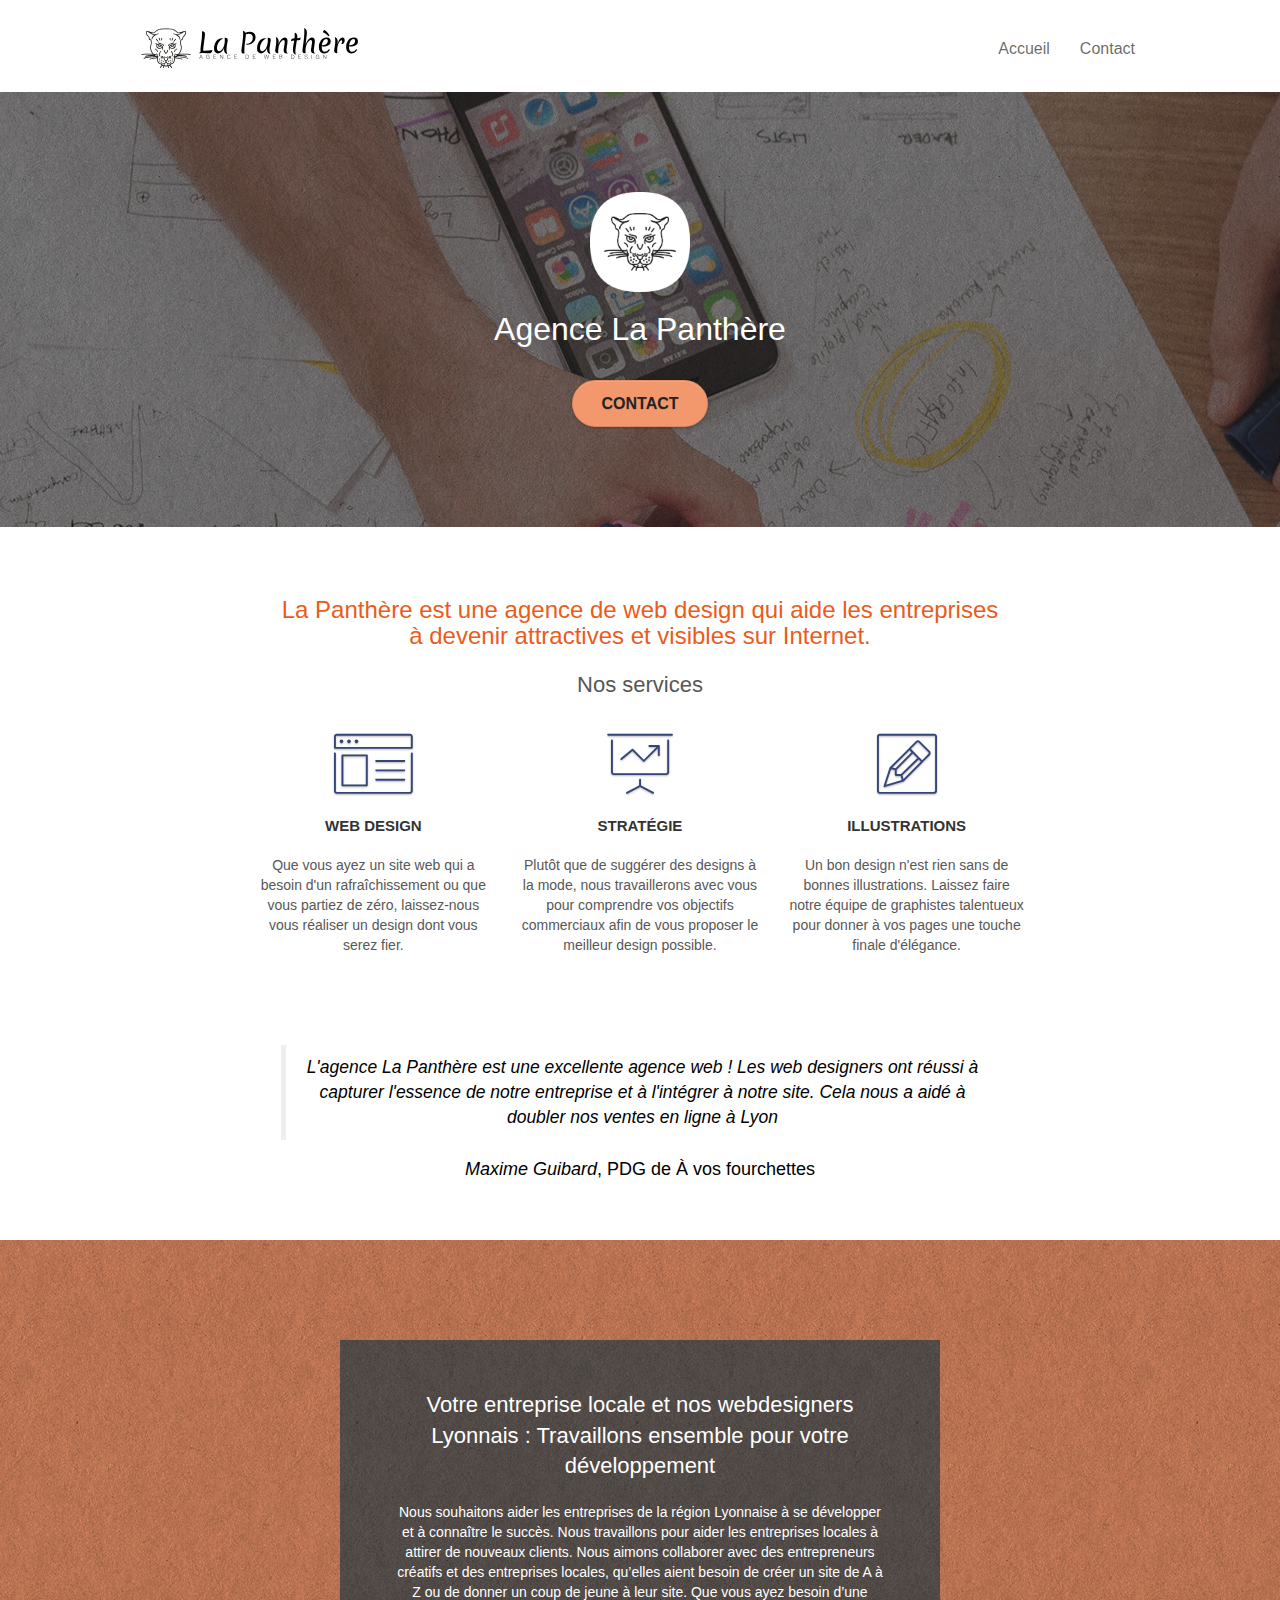
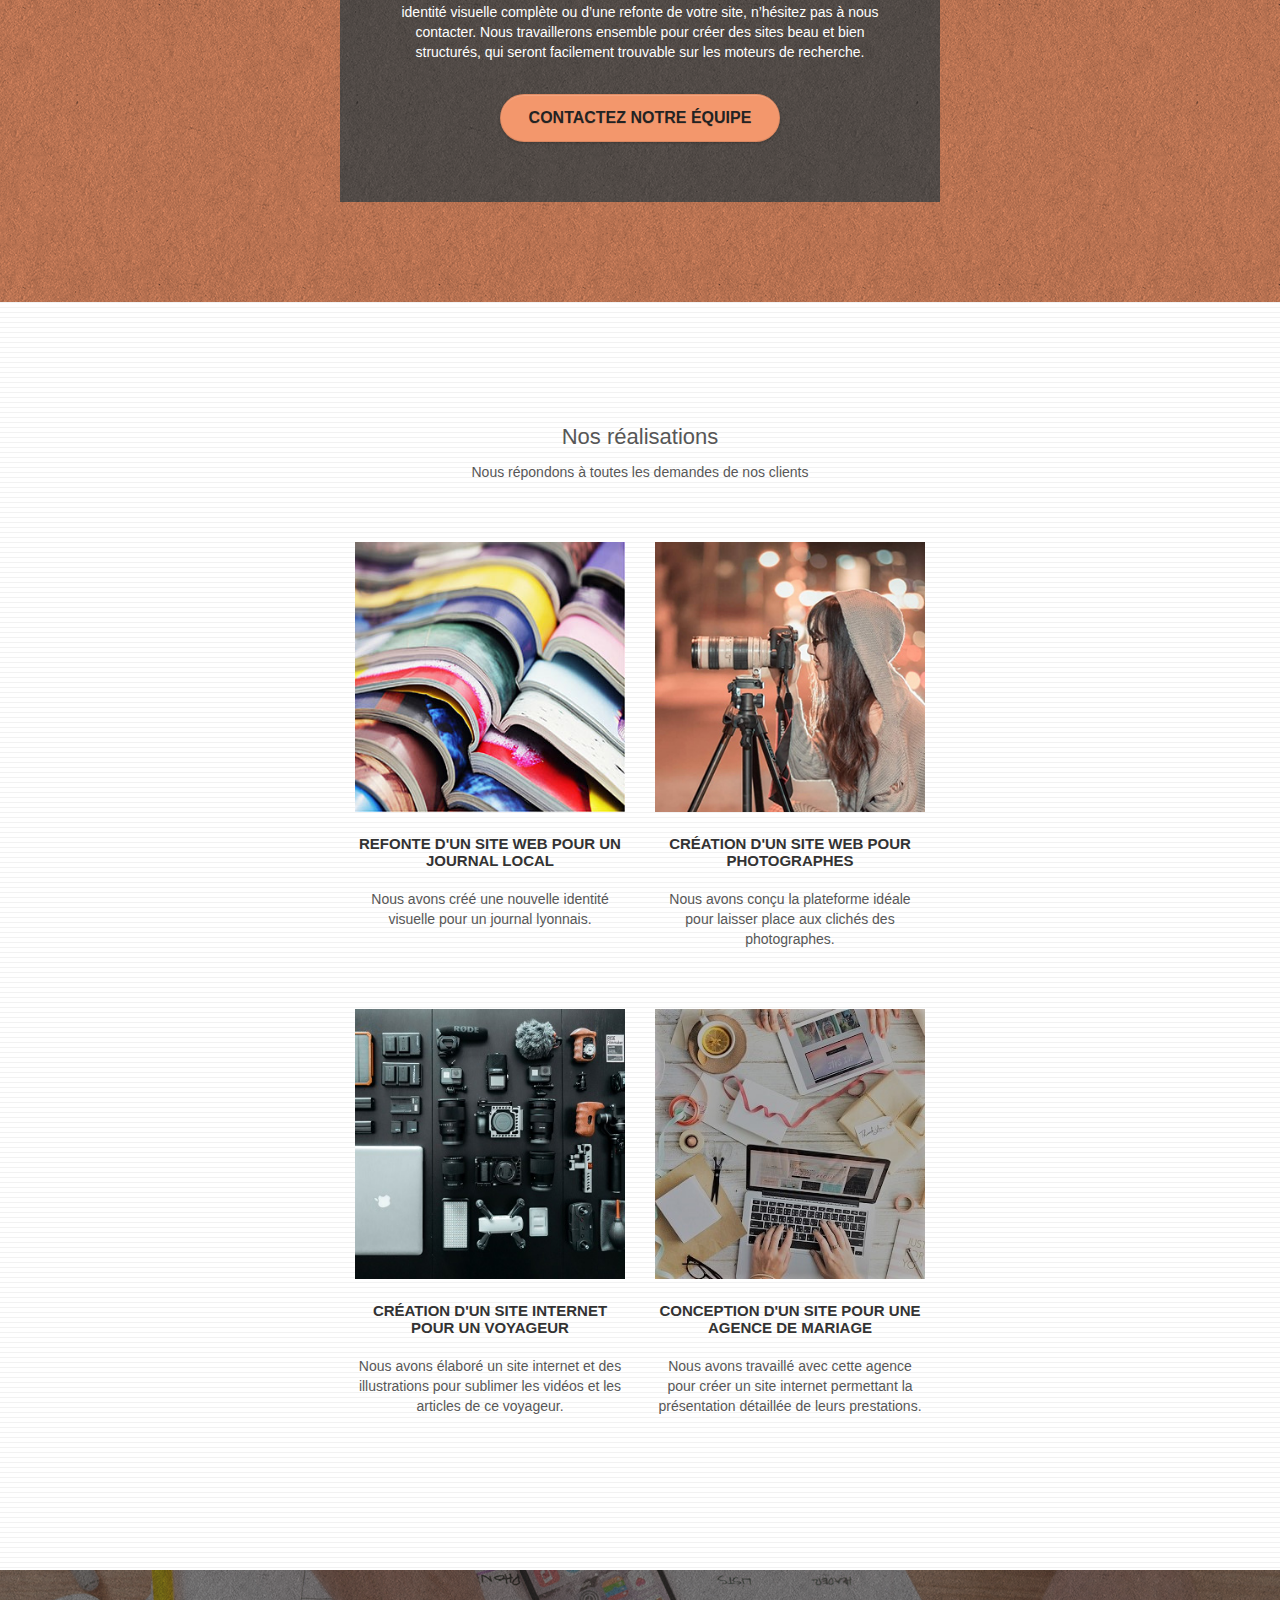
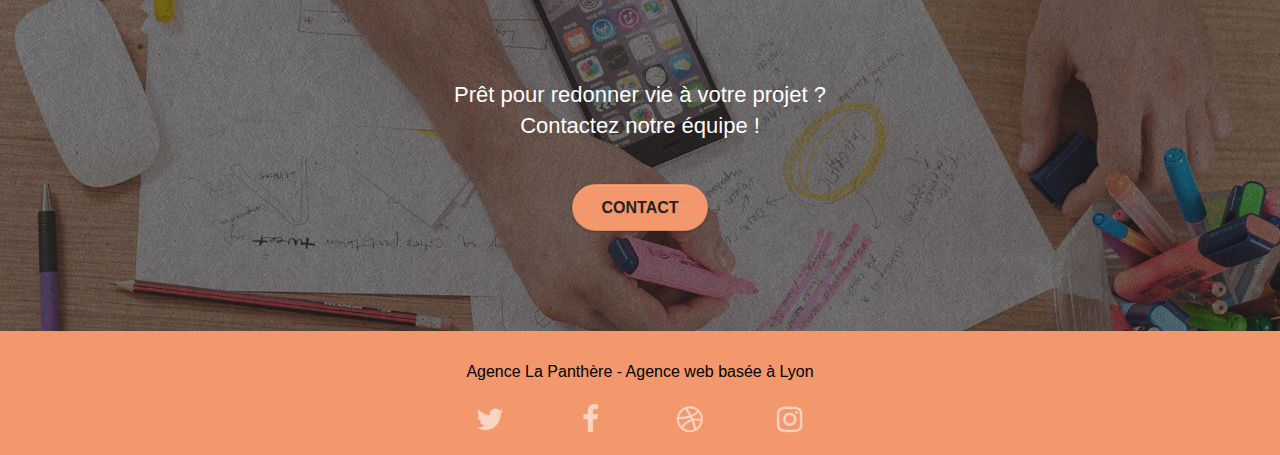
==== index.html @ 0dc650ae "First commit" ====
<!doctype html>
<html lang="fr">

<head>
	<meta charset="utf-8">
	<!--Retrait de la balise keyword-->
	<!--Redéfinition de la balise title-->
	<title>Entreprise de webdesign à Lyon - Agence La Panthère</title>
	<!--Définition de la balise description-->
	<meta name="description" content="Réalisation, Web design et Gestion de votre site internet à Lyon (69) ► Choisissez une entreprise spécialisé dans la communication digitale locale ! Devis Gratuit.">
	<meta name="viewport" content="width=device-width, initial-scale=1.0, viewport-fit=cover">
	<link rel="shortcut icon" type="image/png" href="favicon.jpg">
	<link rel="stylesheet" type="text/css" href="./css/bootstrap.min.css">
	<link rel="stylesheet" type="text/css" href="style.min.css">
	<link rel="stylesheet" type="text/css" href="./css/font-awesome.min.css">
	<link rel="stylesheet" type="text/css" href="./css/et-line.min.css">
	<script src="./js/jquery-2.1.0.js"></script>
	<script src="./js/bootstrap.js"></script>
	<script src="./js/blocs.js"></script>
	<script src="./js/jquery.touchSwipe.js" defer></script>
</head>

<body class="page-container">
	<!-- Header -->
	<header class="bloc bgc-white l-bloc " id="bloc-0">
		<div class="container bloc-sm">
			<nav class="navbar row" aria-label="Menu principal">
				<div class="navbar-header">
					<!--RETRAIT des motsclés invibilisés-->
					<a class="navbar-brand" href="index.html" title="Retour à l'accueil">
						<img src="img/agence-la-panthere-monochrome.svg" alt="Agence La Panthère" height="40" />
					</a>
					<button id="nav-toggle" type="button" class="ui-navbar-toggle navbar-toggle" data-toggle="collapse"
						data-target=".navbar-1">
						<span class="sr-only">Toggle navigation</span><span class="icon-bar"></span><span
							class="icon-bar"></span><span class="icon-bar"></span>
					</button>
				</div>
				<div class="collapse navbar-collapse navbar-1 special-dropdown-nav">
					<ul role="menubar" aria-label="Menu principal" class="site-navigation nav navbar-nav">
						<li role="menuitem" >
							<a href="index.html">Accueil</a>
						</li>
						<li role="menuitem" >
							<a href="contact.html">Contact</a>
						</li>
					</ul>
				</div>
			</nav>
		</div>
	</header>
	<!-- Header END -->
	<main>
		<!-- bloc-1-presentation -->
		<section aria-label="Présentation" class="bloc bgc-dark-slate-blue bg-banniere d-bloc bg-t-edge bloc-bg-texture texture-paper b-parallax"
			id="bloc-1-hero">
			<div class="container bloc-lg">
				<div class="row tight-width-whitespace">
					<div class="col-sm-12">
						<img src="img/logo.png" class="center-block image-resize-mode" width="100" alt="Agence La Panthère, entreprise de webdesign à Lyon" />
						<h1 class="text-center hero-bloc-text white ">Agence La Panthère</h1>
						<div class="text-center">
							<a href="contact.html" class="btn btn-lg btn-clean btn-rd cta-hero btn-atomic-tangerine" id="cta-hero">Contact</a>
						</div>
					</div>
				</div>
			</div>
		</section>
		<!-- bloc-1-presentation END -->
		<!-- bloc-2-services -->
		<section aria-label="Service" class="bloc bgc-white l-bloc" id="bloc-2-services">
			<div class="container bloc-md">
				<div class="row">
					<div class="col-sm-12 text-center">
						<p class="h3 orange pd-lg">La Panthère est une agence de web design qui aide les entreprises à devenir attractives et visibles sur Internet.</p>
						<h2>Nos services</h2>
					</div>
				</div>
				<div class="row voffset-lg med-width-whitespace">
					<div class="col-sm-4">
						<div class="text-center">
							<span class="et-icon-browser sm-shadow icon-dark-slate-blue icons icon-lg"></span>
						</div>
						<h3 class="mg-md text-center">Web design</h3>
						<p class="text-center">Que vous ayez un site web qui a besoin d'un rafraîchissement ou que vous partiez de zéro, laissez-nous vous réaliser un design dont vous serez fier.</p>
					</div>
					<div class="col-sm-4">
						<div class="text-center">
							<span class="et-icon-presentation sm-shadow icon-dark-slate-blue icons icon-lg"></span>
						</div>
						<h3 class="mg-md text-center">Stratégie</h3>
						<p class="text-center">Plutôt que de suggérer des designs à la mode, nous travaillerons avec vous pour comprendre vos objectifs commerciaux afin de vous proposer le meilleur design possible.<br>
						</p>
					</div>
					<div class="col-sm-4">
						<div class="text-center">
							<span class="et-icon-edit sm-shadow icon-dark-slate-blue icons icon-lg"></span>
						</div>
						<h3 class="mg-md text-center">Illustrations</h3>
						<p class="text-center">Un bon design n'est rien sans de bonnes illustrations. Laissez faire notre équipe de graphistes talentueux pour donner à vos pages une touche finale d'élégance.
						</p>
					</div>
				</div>
				<div class="row voffset-lg voffset">
					<div class="col-sm-12 text-center">
						<!-- CHANGE : Img -> Text -->
						<figure class="pd-lg">
							<blockquote>
								<em class="black">L'agence La Panthère est une excellente agence web ! Les web designers ont réussi à
									capturer l'essence de notre entreprise et à l'intégrer à notre site. Cela nous a
									aidé à doubler nos ventes en ligne à Lyon</em>
							</blockquote>
							<figcaption class="black h4"><cite>Maxime Guibard</cite>, PDG de À vos fourchettes</figcaption>
						</figure>
					</div>
				</div>
			</div>
		</section>
		<!-- bloc-2-services END -->
		<!-- bloc-3-what-i-do -->
		<section aria-label="Notre mission" class="bloc tc-white bgc-atomic-tangerine bg-presentation d-bloc bloc-bg-texture texture-paper b-parallax"
			id="bloc-3-what-i-do">
			<div class="container bloc-lg">
				<div class="row tight-width-whitespace black-background">
					<div class="col-sm-12 text-center">
						<!-- titre trop long -> modification -->
						<h2 class="mg-md white">Votre entreprise locale et nos webdesigners Lyonnais : Travaillons ensemble pour votre développement</h2>
						<p class="white">Nous souhaitons aider les entreprises de la région Lyonnaise à se développer et à connaître le succès. Nous travaillons pour aider les entreprises locales à attirer de nouveaux clients. Nous aimons collaborer avec des entrepreneurs créatifs et des entreprises locales, qu’elles aient besoin de créer un site de A à Z ou de donner un coup de jeune à leur site. Que vous ayez besoin d’une identité visuelle complète ou d’une refonte de votre site, n’hésitez pas à nous contacter. Nous travaillerons ensemble pour créer des sites beau et bien structurés, qui seront facilement trouvable sur les moteurs de recherche.</p>
						<a class="mg-md btn btn-lg btn-clean btn-rd btn-atomic-tangerine cta-hero" href="contact.html">Contactez notre équipe</a>
					</div>
				</div>
			</div>
		</section>
		<!-- bloc-3-what-i-do END -->
		<!-- bloc-4-portfolio -->
		<section aria-label="Portfolio" class="bloc bgc-white bg-lines-h2-bg bg-repeat l-bloc" id="bloc-4-portfolio">
			<div class="container bloc-lg">
				<div class="row">
					<div class="col-sm-12 text-center">
						<h2>Nos réalisations</h2>
						<p>Nous répondons à toutes les demandes de nos clients</p>
					</div>
				</div>
				<div class="row tight-width-whitespace portfolio-row">
					<div class="col-sm-6">
						<a href="#" data-lightbox="img/site_web_journal.jpg" title="Agrandir l'image" data-gallery-id="gallery-1" data-caption="Refonte d'un site web pour un journal local" data-frame="snapshot-lb" >
							<img src="img/site_web_journal.jpg" class="img-responsive portfolio-thumb" alt="" />
						</a>
						<h3 class="mg-md text-center">
							Refonte d'un site web pour un journal local
						</h3>
						<p class="text-center">
							Nous avons créé une nouvelle identité visuelle pour un journal lyonnais.
						</p>
					</div>
					<div class="col-sm-6">
						<a href="#" data-lightbox="img/site_web_photographe.jpg" title="Agrandir l'image" data-gallery-id="gallery-1" data-caption="Création d'un site web pour photographes" data-frame="snapshot-lb" >
							<img src="img/site_web_photographe.jpg" class="img-responsive portfolio-thumb" alt="" />
						</a>
						<h3 class="mg-md text-center">Création d'un site web pour photographes</h3>
						<p class="text-center">
							Nous avons conçu la plateforme idéale pour laisser place aux clichés des photographes.
						</p>
					</div>
				</div>
				<div class="row tight-width-whitespace portfolio-row">
					<div class="col-sm-6">
						<a href="#" data-lightbox="img/site_web_voyageur.jpg" title="Agrandir l'image" data-gallery-id="gallery-1" data-caption="Création d'un site internet pour un voyageur" data-frame="snapshot-lb" >
							<img src="img/site_web_voyageur.jpg" class="img-responsive portfolio-thumb" alt="" />
						</a>
						<h3 class="mg-md text-center">Création d'un site internet pour un voyageur</h3>
						<p class="text-center">
							Nous avons élaboré un site internet et des illustrations pour sublimer les vidéos et les
							articles de ce voyageur.
						</p>
					</div>
					<div class="col-sm-6">
						<a href="#" data-lightbox="img/site_web_agence_mariage.jpg" title="Agrandir l'image" data-gallery-id="gallery-1" data-caption="Conception d'un site pour une agence de mariage" data-frame="snapshot-lb" >
							<img src="img/site_web_agence_mariage.jpg" class="img-responsive portfolio-thumb" alt="" />
						</a>
						<h3 class="mg-md text-center">Conception d'un site pour une agence de mariage</h3>
						<p class="text-center">
							Nous avons travaillé avec cette agence pour créer un site internet permettant la
							présentation détaillée de leurs prestations.
						</p>
					</div>
				</div>
			</div>
		</section>
		<!-- bloc-4-portfolio END -->
		<!-- bloc-5-cta -->
		<section aria-label="Contactez-nous" class="bloc bgc-dark-slate-blue bg-banniere d-bloc bloc-bg-texture texture-paper" id="bloc-5-cta">
			<div class="container bloc-lg">
				<div class="row">
					<!-- Texte au dessus du filtre + color contraste -->
					<h2 class="mg-md text-center white above-all">
						Prêt pour redonner vie à votre projet ?<br>Contactez notre équipe !
					</h2>
					<div class="col-sm-12 text-center">
						<a href="contact.html"
							class="btn btn-atomic-tangerine btn-clean btn-rd btn-lg cta-hero">Contact</a>
					</div>
				</div>
			</div>
		</section>
		<!-- bloc-5-cta END -->
	</main>
	<!-- Footer -->
	<footer class="bloc bgc-atomic-tangerine d-bloc" id="bloc-8">
		<div class="container bloc-sm">
			<div class="row">
				<div class="col-sm-12">
					<p class="mg-md text-center fs-2 black">Agence La Panthère - Agence web basée à Lyon</p>
					<div aria-label="Suivez-nous sur les réseaux sociaux" role="list" class="row row-no-gutters social">
						<div role="listitem" class="col-xs-3">
							<div class="text-center">
								<a class="social" href="index.html" title="Notre profil Twitter">
									<i class="fa fa-twitter icon-md" aria-hidden="true"><span class="ta-only">Notre profil Twitter</span></i>
								</a>
							</div>
						</div>
						<div role="listitem" class="col-xs-3">
							<div class="text-center">
								<a class="social" href="index.html" title="Notre page Facebook">
									<i class="fa fa-facebook icon-md" aria-hidden="true"><span class="ta-only">Notre page Facebook</span></i>
								</a>
							</div>
						</div>
						<div role="listitem" class="col-xs-3">
							<div class="text-center">
								<a class="social" href="index.html" title="Notre profil Dribbble">
									<i class="fa fa-dribbble icon-md" aria-hidden="true"><span class="ta-only">Notre profil Dribbble</span></i>
								</a>
							</div>
						</div>
						<div role="listitem" class="col-xs-3">
							<div class="text-center">
								<a class="social" href="index.html" title="Notre compte Instagram">
									<i class="fa fa-instagram icon-md" aria-hidden="true"><span class="ta-only">Notre compte Instagram</span></i>
								</a>
							</div>
						</div>
						<!-- CHANGE : Retrait du texte invisible -->
						<!-- CHANGE : Retrait des annuaire de liens-->
					</div>
				</div>
			</div>
		</div>
	</footer>
	<!-- Footer END -->
</body>

</html>
---- style.min.css ----
body{margin:0;padding:0;background:#fff;overflow-x:hidden;-webkit-font-smoothing:antialiased;-moz-osx-font-smoothing:grayscale}a,button{transition:all .3s ease-in-out}a:hover{text-decoration:none;cursor:pointer}#page-loading-blocs-notifaction{position:fixed;top:0;bottom:0;width:100%;z-index:100000;background:#fff url(img/pageload-spinner.gif) no-repeat center center}.bloc{width:100%;clear:both;background:50% 50% no-repeat;padding:0 50px;-webkit-background-size:cover;-moz-background-size:cover;-o-background-size:cover;background-size:cover;position:relative}.bloc .container{padding-left:0;padding-right:0}.bloc-lg{padding:100px 50px}.bloc-md{padding:50px}.bloc-sm{padding:20px 50px}.bg-b-edge,.bg-bl-edge,.bg-br-edge,.bg-center,.bg-l-edge,.bg-r-edge,.bg-repeat,.bg-t-edge,.bg-tl-edge,.bg-tr-edge{-webkit-background-size:auto!important;-moz-background-size:auto!important;-o-background-size:auto!important;background-size:auto!important}.bg-repeat{background:repeat}.bg-t-edge{background:top no-repeat}.bloc-bg-texture::before{content:"";background-size:2px 2px;position:absolute;top:0;bottom:0;left:0;right:0}.texture-paper::before{background:url(img/texture-paper.png);background-size:280px 280px}.b-parallax{background-attachment:fixed}.d-bloc{color:rgba(255,255,255,.7)}.d-bloc button:hover{color:rgba(255,255,255,.9)}.d-bloc .icon-round,.d-bloc .icon-rounded,.d-bloc .icon-semi-rounded-a,.d-bloc .icon-semi-rounded-b,.d-bloc .icon-square{border-color:rgba(255,255,255,.9)}.d-bloc .divider-h span{border-color:rgba(255,255,255,.2)}.d-bloc .a-btn,.d-bloc .navbar a,.d-bloc .navbar-brand,.d-bloc a .icon-lg,.d-bloc a .icon-md,.d-bloc a .icon-sm,.d-bloc a .icon-xl,.d-bloc h1 a,.d-bloc h2 a,.d-bloc h3 a,.d-bloc h4 a,.d-bloc h5 a,.d-bloc h6 a,.d-bloc p a{color:rgba(255,255,255,.6)}.d-bloc .a-btn:hover,.d-bloc .navbar a:hover,.d-bloc .navbar-brand:hover,.d-bloc a:hover .icon-lg,.d-bloc a:hover .icon-md,.d-bloc a:hover .icon-sm,.d-bloc a:hover .icon-xl,.d-bloc h1 a:hover,.d-bloc h2 a:hover,.d-bloc h3 a:hover,.d-bloc h4 a:hover,.d-bloc h5 a:hover,.d-bloc h6 a:hover,.d-bloc p a:hover{color:rgba(255,255,255,1)}.d-bloc .navbar-toggle .icon-bar{background:rgba(255,255,255,1)}.d-bloc .btn-wire,.d-bloc .btn-wire:hover{color:rgba(255,255,255,1);border-color:rgba(255,255,255,1)}.d-bloc .panel{color:rgba(0,0,0,.5)}.d-bloc .panel button:hover{color:rgba(0,0,0,.7)}.d-bloc .panel icon{border-color:rgba(0,0,0,.7)}.d-bloc .panel .divider-h span{border-color:rgba(0,0,0,.1)}.d-bloc .panel .a-btn{color:rgba(0,0,0,.6)}.d-bloc .panel .a-btn:hover{color:rgba(0,0,0,1)}.d-bloc .panel .btn-wire,.d-bloc .panel .btn-wire:hover{color:rgba(0,0,0,.7);border-color:rgba(0,0,0,.3)}.d-bloc .panel,.l-bloc{color:rgba(0,0,0,.5)}.d-bloc .panel button:hover,.l-bloc button:hover{color:rgba(0,0,0,.7)}.l-bloc .icon-round,.l-bloc .icon-rounded,.l-bloc .icon-semi-rounded-a,.l-bloc .icon-semi-rounded-b,.l-bloc .icon-square{border-color:rgba(0,0,0,.7)}.d-bloc .panel .divider-h span,.l-bloc .divider-h span{border-color:rgba(0,0,0,.1)}.d-bloc .panel .a-btn,.l-bloc .a-btn,.l-bloc .navbar a,.l-bloc .navbar-brand,.l-bloc a .icon-lg,.l-bloc a .icon-md,.l-bloc a .icon-sm,.l-bloc a .icon-xl,.l-bloc h1 a,.l-bloc h2 a,.l-bloc h3 a,.l-bloc h4 a,.l-bloc h5 a,.l-bloc h6 a,.l-bloc p a{color:rgba(0,0,0,.6)}.d-bloc .panel .a-btn:hover,.l-bloc .a-btn:hover,.l-bloc .navbar a:hover,.l-bloc .navbar-brand:hover,.l-bloc a:hover .icon-lg,.l-bloc a:hover .icon-md,.l-bloc a:hover .icon-sm,.l-bloc a:hover .icon-xl,.l-bloc h1 a:hover,.l-bloc h2 a:hover,.l-bloc h3 a:hover,.l-bloc h4 a:hover,.l-bloc h5 a:hover,.l-bloc h6 a:hover,.l-bloc p a:hover{color:rgba(0,0,0,1)}.l-bloc .navbar-toggle .icon-bar{color:rgba(0,0,0,.6)}.d-bloc .panel .btn-wire,.d-bloc .panel .btn-wire:hover,.l-bloc .btn-wire,.l-bloc .btn-wire:hover{color:rgba(0,0,0,.7);border-color:rgba(0,0,0,.3)}.voffset{margin-top:30px}.voffset-lg{margin-top:80px}.row-no-gutters{margin-right:0;margin-left:0}.row.row-no-gutters>[class*=" col-"],.row.row-no-gutters>[class^=col-]{padding-right:0;padding-left:0}#bloc-1-hero h1{font-size:32px}.navbar{margin-bottom:0;z-index:1}.navbar-brand{height:auto;padding:3px 15px;font-size:25px;font-weight:400;font-weight:600;line-height:44px}.navbar-brand img{max-height:200px;margin:0 5px 0 0;display:inline}.navbar-brand img[src$=svg]{min-width:100px}.nav-center .navbar-brand img{margin:0}.navbar .nav{padding-top:2px;margin-right:-16px;float:right;z-index:1}.nav>li{float:left;margin-top:4px;font-size:16px}.navbar-nav .open .dropdown-menu>li>a{text-align:inherit}.nav>li a:focus,.nav>li a:hover{background:0 0}.navbar-toggle{margin:10px 10px 0 0;border:0}.navbar-toggle:hover{background:0 0!important}.navbar-toggle .icon-bar{background-color:rgba(0,0,0,.5);width:26px}.nav-invert .navbar .nav{float:left}.nav-invert .navbar-brand,.nav-invert .navbar-header{float:right;position:relative;z-index:2}@media (min-width:768px){.site-navigation{position:absolute;top:50%;right:20px;transform:translate(0,-50%);-webkit-transform:translateY(-50%)}.nav>li .dropdown-menu a,.nav>li .dropdown-menu a:hover{color:#484848}.nav-invert .site-navigation{left:0;right:0}.nav-center{text-align:center}.nav-center .navbar-header{width:100%}.nav-center .nav>li,.nav-center .navbar-brand,.nav-center .navbar-header{float:none;display:inline-block}.nav-center .site-navigation{position:relative;width:100%;right:0;margin-right:0;margin-top:20px}.nav-center.mini-nav .navbar-toggle{float:none;margin:10px auto 0}}.nav>li>.dropdown a{background:0 0!important;display:block;padding:14px 15px}nav .caret{margin:0 5px}.dropdown-menu .dropdown-menu{top:-8px;left:100%}.dropdown-menu .dropmenu-flow-right{top:100%;left:0;margin-left:-1px;border-top-left-radius:0;border-top-right-radius:0}.dropdown-menu .dropdown span{border:4px solid #000;border-top-color:transparent;border-right-color:transparent;border-bottom-color:transparent;margin:6px -5px 0 0!important;float:right}.mg-md{margin-top:10px;margin-bottom:20px}.mg-lg{margin-top:10px;margin-bottom:40px}.btn.pull-right{margin:0 0 5px 5px}.btn-d,.btn-d:focus,.btn-d:hover{color:#fff;background:rgba(0,0,0,.3)}.btn-rd{border-radius:40px}.btn-clean{border:1px solid rgba(0,0,0,.08);border-bottom-color:rgba(0,0,0,.1);text-shadow:0 1px 0 rgba(0,0,1,.1);box-shadow:0 1px 3px rgba(0,0,1,.25),inset 0 1px 0 0 rgba(255,255,255,.15)}.icon-md{font-size:30px!important}.icon-lg{font-size:60px!important}.sm-shadow{text-shadow:0 1px 2px rgba(0,0,0,.3)}.panel-sq,.panel-sq .panel-footer,.panel-sq .panel-heading{border-radius:0}.panel-rd{border-radius:30px}.panel-rd .panel-heading{border-radius:29px 29px 0 0}.panel-rd .panel-footer{border-radius:0 0 29px 29px}.form-control{border-color:rgba(0,0,0,.1);box-shadow:none}.scrollToTop{width:40px;height:40px;position:fixed;bottom:20px;right:20px;opacity:0;z-index:500;transition:all .3s ease-in-out}.scrollToTop span{margin-top:6px}.showScrollTop{font-size:14px;opacity:1}a[data-lightbox]{position:relative;display:block;text-align:center}a[data-lightbox]:hover::before{content:"+";font-family:HelveticaNeue-Light,"Helvetica Neue Light","Helvetica Neue",Helvetica,Arial;font-size:32px;width:50px;height:50px;margin-left:-25px;border-radius:50%;background:rgba(0,0,0,.6);color:#fff;font-weight:100;z-index:1;position:absolute;top:50%;transform:translateY(-50%);-webkit-transform:translateY(-50%)}a[data-lightbox]:hover img{opacity:.6;-webkit-animation-fill-mode:none;animation-fill-mode:none}#lightbox-modal{display:flex;align-items:center}#lightbox-modal .modal-dialog{width:90%;max-width:900px;margin:0 auto 0}#lightbox-modal .modal-dialog img{max-height:90vh;margin:0 auto}.lightbox-caption{padding:20px;color:#fff;background:rgba(0,0,0,.5);position:absolute;left:15px;right:15px;bottom:5px}.close-lightbox{color:#fff;font-size:30px;position:absolute;top:20px;right:20px;z-index:20;background:rgba(0,0,0,.5);border:none;line-height:30px;padding:0 9px 5px;opacity:.3}.close-lightbox:hover,.next-lightbox:hover,.prev-lightbox:hover{opacity:1;color:#fff}.next-lightbox,.prev-lightbox{font-size:20px;color:rgba(255,255,255,.9);background:rgba(0,0,0,.5);transition:all .2s ease-in-out;position:absolute;top:45%;z-index:1;opacity:.4}.next-lightbox{padding:6px 8px 1px 13px;right:25px}.prev-lightbox{padding:6px 13px 1px 10px;left:25px}.snapshot-lb .modal-body{padding-bottom:45px}.snapshot-lb .lightbox-caption{padding:0;color:rgba(0,0,0,.5);background:0 0}.btn,a,h1,h2,h3,h4,h5,h6,label,p{font-family:helvetica;font-weight:400;color:#575757}.container{max-width:1000px}.hero-bloc-text{font-size:38px}.hero-bloc-text-sub{font-size:36px}.statement-bloc-text{line-height:26px;font-style:italic;font-size:20px;text-align:center;font-weight:lighter;max-width:520px;margin:auto auto auto auto}p{font-size:14px}.tight-width-whitespace{max-width:600px;margin:auto auto auto auto}.h1{font-size:20px;font-family:"Open Sans"}.cta-hero{margin-top:22px;color:#fff;text-transform:uppercase;padding:12px 28px 12px 28px;font-size:16px;font-weight:700}.social{max-width:400px;margin:auto auto auto auto}h2{font-size:22px;line-height:1.4em}h3{font-size:15px;text-transform:uppercase;font-weight:700;color:#333!important}.med-width-whitespace{max-width:800px;margin:auto auto auto auto;box-shadow:0 0 0 #000}h1{color:#333!important}h4{color:#333!important}.icons{margin-bottom:14px;margin-top:24px}.white{color:#fff!important}.portfolio-thumb{margin-bottom:24px}.portfolio-row{margin-bottom:44px;margin-top:50px}.avatar{box-shadow:0 4px 9px rgba(0,0,0,.3)}.black-background{background-color:rgb(92 92 92 / 90%);padding:40px 40px 40px 40px}.bold-link{font-weight:900;text-decoration:underline!important}.bgc-white{background-color:#fff}.bgc-dark-slate-blue{background-color:#364577}.bgc-atomic-tangerine{background-color:#f3976c}.tc-white{color:#f3976c!important}.btn-atomic-tangerine{background:#f3976c;color:#232323}.btn-atomic-tangerine:hover{background:#f1bca3;color:#232323}.ltc-white{color:#fff!important}.ltc-white:hover{color:#ccc!important}.ltc-atomic-tangerine{color:#f3976c!important}.ltc-atomic-tangerine:hover{color:#c27956!important}.icon-dark-slate-blue{color:#364577!important;border-color:#364577!important}.bg-dots-bg{background-image:url(img/dots-bg.png)}.bg-lines-h2-bg{background-image:url(img/lines-h2-bg.png)}.bg-banniere{background-image:url(img/agence-la-panthere.jpg)}.bg-presentation{background-image:url(img/image-de-presentation.bmp)}.black{color:#000}.fs-2{font-size:16px}.bold{font-weight:700}.above-all{z-index:99;position:relative}.ta-only{display:none}:focus{outline:2px solid #00b7ff}@supports selector(:focus-visible){:focus:not(:focus-visible){outline-color:transparent}}:focus-visible{outline:2px solid #00b7ff}.orange{color:#ea5c1a}.pd-lg{padding:0 11vw}@media (max-width:1024px){.bloc{padding-left:20px;padding-right:20px}.bloc-tile-2.full-width-bloc .container,.bloc-tile-3.full-width-bloc .container,.bloc-tile-4.full-width-bloc .container,.bloc.full-width-bloc{padding-left:0;padding-right:0}}@media (max-width:992px) and (min-width:768px){.navbar .nav{max-width:80%}.nav-center.navbar .nav{max-width:100%}}@media only screen and (min-device-width:768px) and (max-device-width:1024px) and (orientation:landscape){.b-parallax{background-attachment:scroll}}@media only screen and (min-device-width:1024px) and (max-device-width:1366px) and (-webkit-min-device-pixel-ratio:1.5){.b-parallax{background-attachment:scroll}}@media (max-width:991px){.container{width:100%}.b-parallax{background-attachment:scroll}#hero-bloc,.page-container{overflow-x:hidden;position:relative}.bloc{padding-left:constant(safe-area-inset-left);padding-right:constant(safe-area-inset-right)}.bloc-group,.bloc-group .bloc{display:block;width:100%}.bloc-fill-screen .fill-bloc-bottom-edge,.bloc-fill-screen .fill-bloc-top-edge{padding:0 20px;padding-left:constant(safe-area-inset-left);padding-right:constant(safe-area-inset-right)}}@media (max-width:767px){.page-container{overflow-x:hidden;position:relative}#disqus_thread,h1,h2,h3,h4,h5,h6,p{padding-left:10px!important;padding-right:10px!important}.b-parallax{background-attachment:scroll}.navbar .nav{padding-top:0;border-top:1px solid rgba(0,0,0,.2);float:none!important}.navbar.row{margin-left:0;margin-right:0}.site-navigation{position:inherit;transform:none;-webkit-transform:none;-ms-transform:none}.nav>li{margin-top:0;border-bottom:1px solid rgba(0,0,0,.1);background:rgba(0,0,0,.05);text-align:left;padding-left:15px;width:100%}.nav>li:hover{background:rgba(0,0,0,.08)}.dropdown .dropdown a .caret{float:none;margin:5px 0 0 10px!important;border:4px solid #000;border-bottom-color:transparent;border-right-color:transparent;border-left-color:transparent}#hero-bloc .navbar .nav{background:rgba(0,0,0,.8)}#hero-bloc .navbar .nav a{color:rgba(255,255,255,.6)}.hero{padding:50px 0}.hero-nav{left:-1px;right:-1px}.navbar-collapse{padding:0;overflow-x:hidden;-webkit-box-shadow:none;box-shadow:none}.navbar-brand img{max-height:40px;width:auto}.nav-invert .navbar-header{float:none;width:100%}.nav-invert .navbar-toggle{float:left;margin-left:10px}.bloc{padding-left:0;padding-right:0}.bloc-lg,.bloc-xl,.bloc-xxl{padding:40px 0}.bloc-md,.bloc-sm{padding-left:0;padding-right:0}.bloc-fill-screen .fill-bloc-bottom-edge,.bloc-fill-screen .fill-bloc-top-edge,.bloc-tile-2 .container,.bloc-tile-3 .container,.bloc-tile-4 .container{padding-left:0;padding-right:0}.a-block{padding:0 10px}.btn-dwn{display:none}.voffset{margin-top:5px}.voffset-md{margin-top:20px}.voffset-lg{margin-top:30px}form{padding:5px}.close-lightbox{display:inline-block}.blocsapp-device-iphone5{background-size:216px 425px;padding-top:60px;width:216px;height:425px}.blocsapp-device-iphone5 img{width:180px;height:320px}}@media (max-width:400px){.bloc{padding-left:0;padding-right:0}}@media (max-width:767px){.bloc-mob-center-text{text-align:center}}
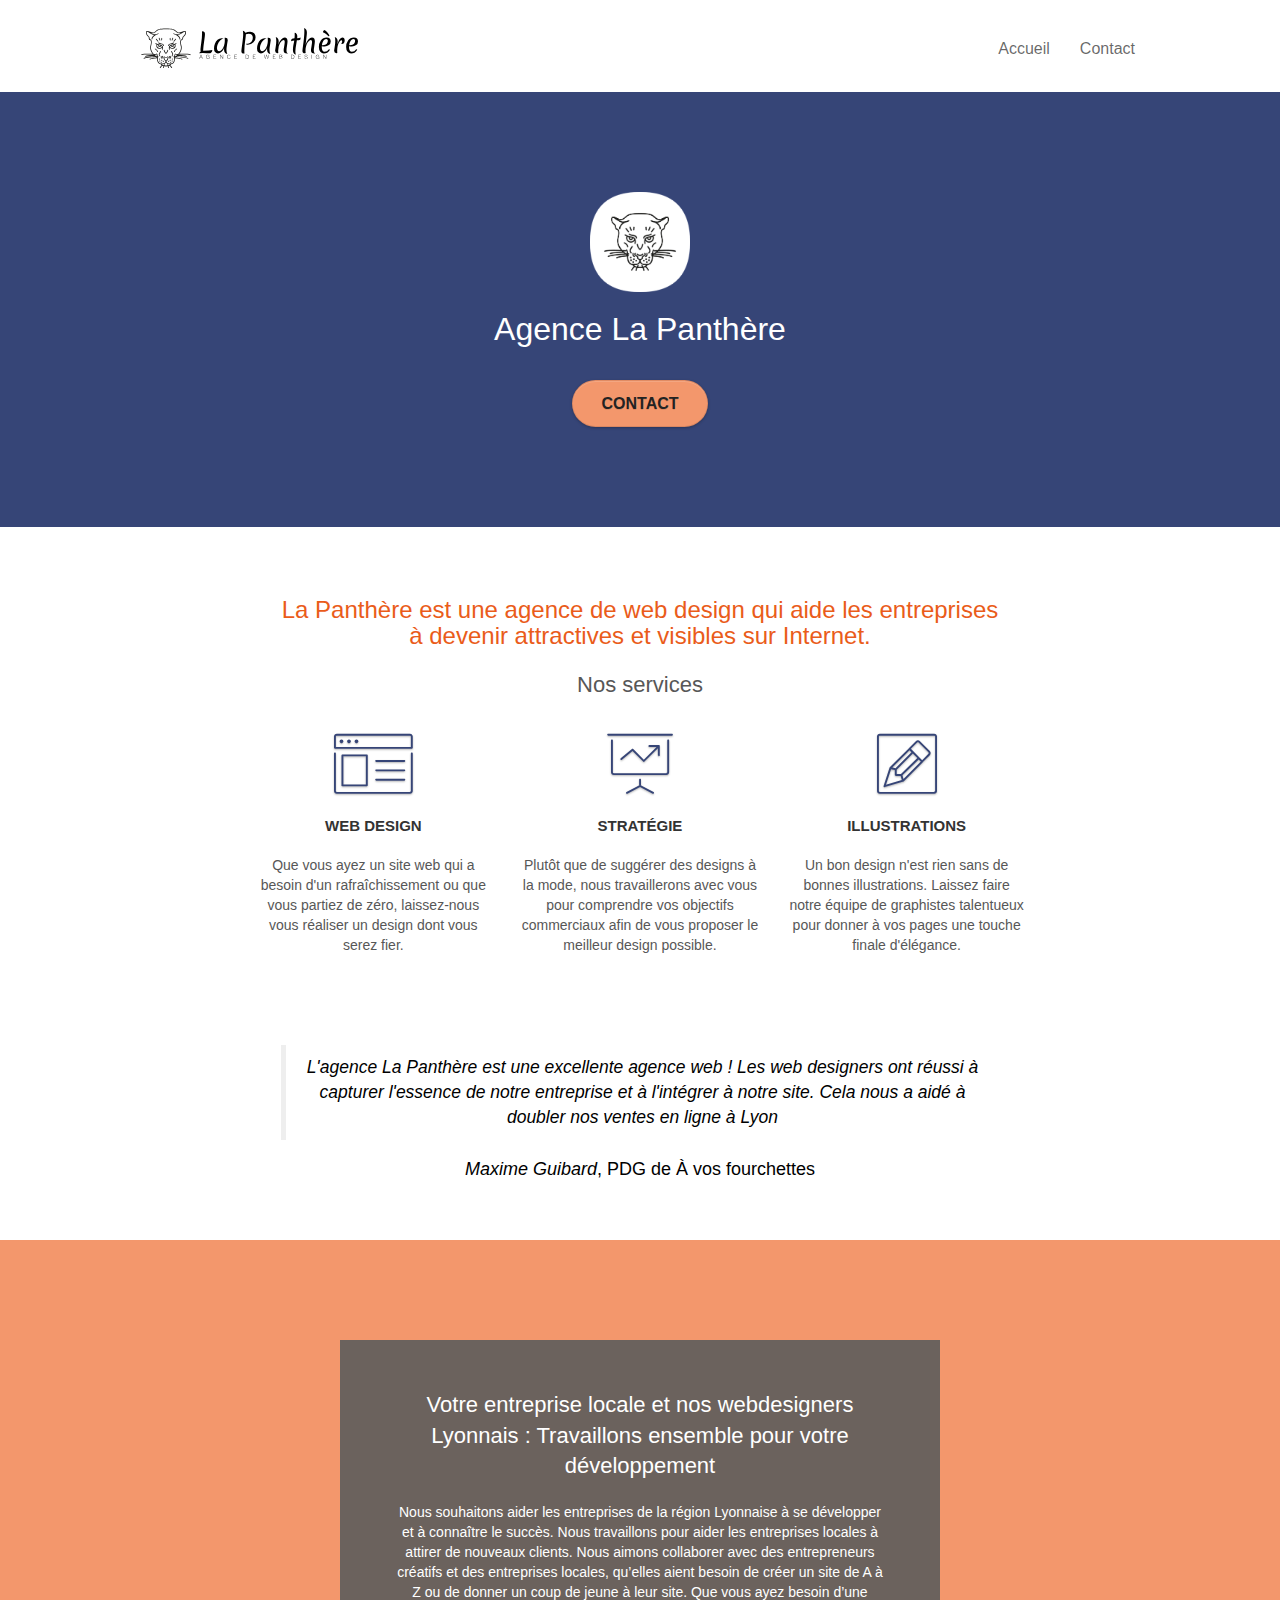
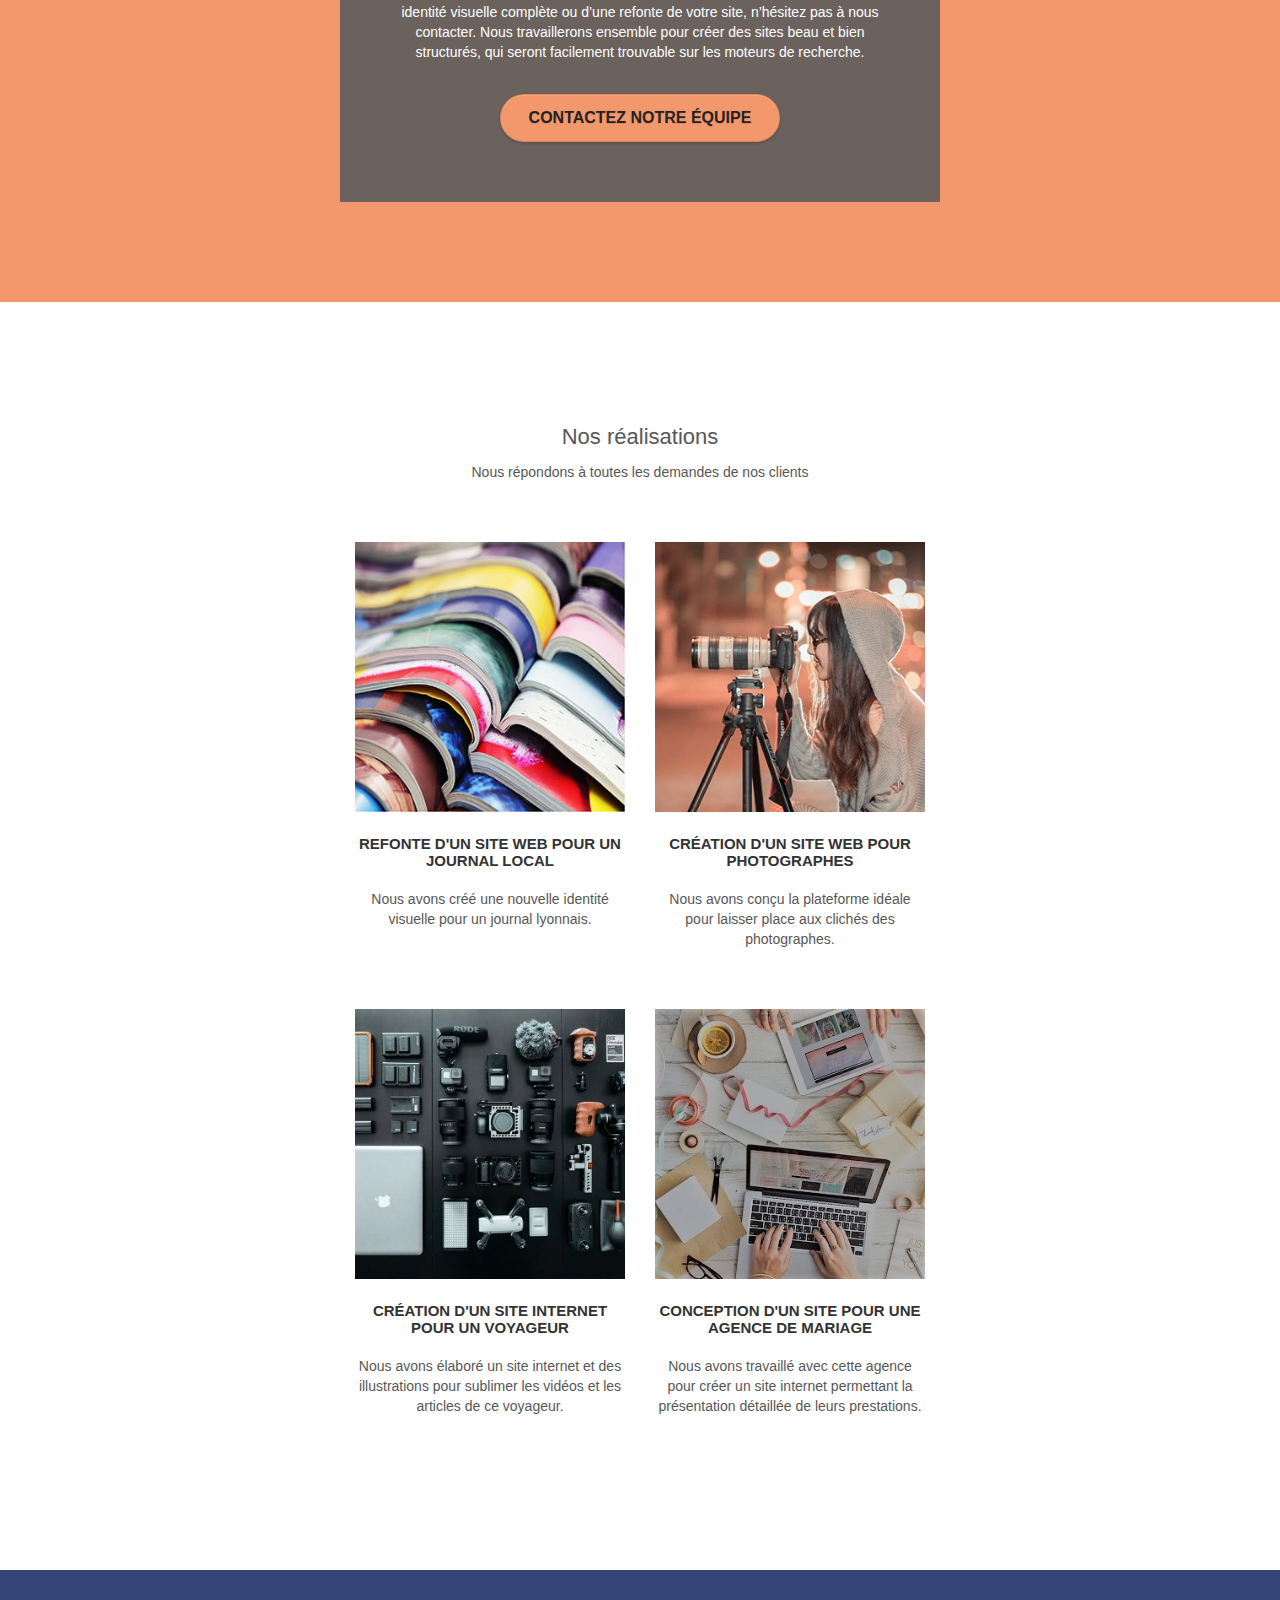
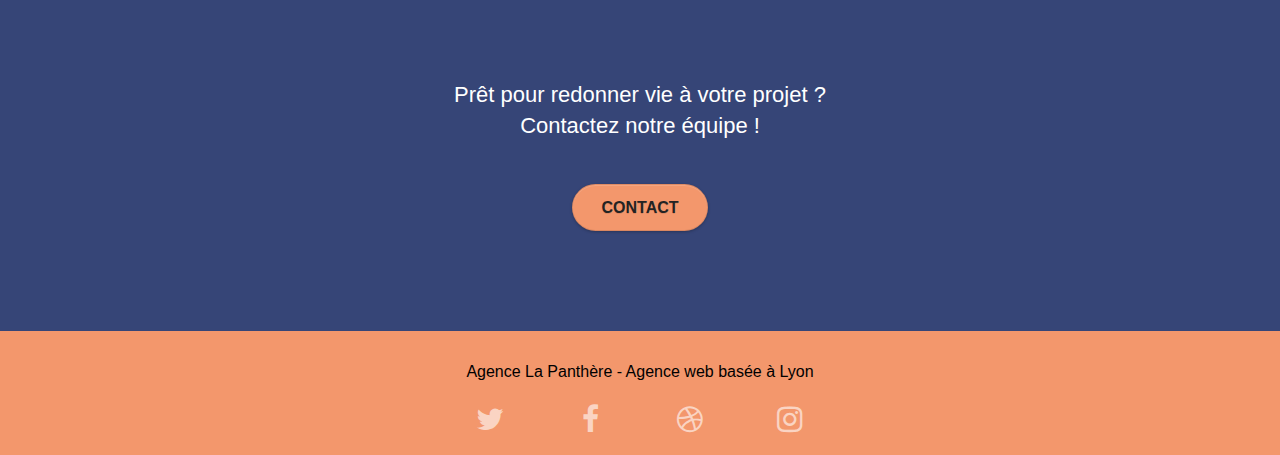
==== commit bc6c22c1: "Format des img -> Webp" ====
--- a/index.html
+++ b/index.html
@@ -14,10 +14,10 @@
 	<link rel="stylesheet" type="text/css" href="style.min.css">
 	<link rel="stylesheet" type="text/css" href="./css/font-awesome.min.css">
 	<link rel="stylesheet" type="text/css" href="./css/et-line.min.css">
-	<script src="./js/jquery-2.1.0.js"></script>
-	<script src="./js/bootstrap.js"></script>
-	<script src="./js/blocs.js"></script>
-	<script src="./js/jquery.touchSwipe.js" defer></script>
+	<script src="./js/jquery-2.1.0.min.js"></script>
+	<script src="./js/bootstrap.min.js"></script>
+	<script src="./js/blocs.min.js"></script>
+	<script src="./js/jquery.touchSwipe.min.js" defer></script>
 </head>
 
 <body class="page-container">
@@ -57,7 +57,7 @@
 			<div class="container bloc-lg">
 				<div class="row tight-width-whitespace">
 					<div class="col-sm-12">
-						<img src="img/logo.png" class="center-block image-resize-mode" width="100" alt="Agence La Panthère, entreprise de webdesign à Lyon" />
+						<img src="img/logo.webp" class="center-block image-resize-mode" width="100" alt="Agence La Panthère, entreprise de webdesign à Lyon" />
 						<h1 class="text-center hero-bloc-text white ">Agence La Panthère</h1>
 						<div class="text-center">
 							<a href="contact.html" class="btn btn-lg btn-clean btn-rd cta-hero btn-atomic-tangerine" id="cta-hero">Contact</a>
@@ -143,8 +143,8 @@
 				</div>
 				<div class="row tight-width-whitespace portfolio-row">
 					<div class="col-sm-6">
-						<a href="#" data-lightbox="img/site_web_journal.jpg" title="Agrandir l'image" data-gallery-id="gallery-1" data-caption="Refonte d'un site web pour un journal local" data-frame="snapshot-lb" >
-							<img src="img/site_web_journal.jpg" class="img-responsive portfolio-thumb" alt="" />
+						<a href="#" data-lightbox="img/site_web_journal.webp" title="Agrandir l'image" data-gallery-id="gallery-1" data-caption="Refonte d'un site web pour un journal local" data-frame="snapshot-lb" >
+							<img src="img/site_web_journal.webp" class="img-responsive portfolio-thumb" alt="" />
 						</a>
 						<h3 class="mg-md text-center">
 							Refonte d'un site web pour un journal local
@@ -154,8 +154,8 @@
 						</p>
 					</div>
 					<div class="col-sm-6">
-						<a href="#" data-lightbox="img/site_web_photographe.jpg" title="Agrandir l'image" data-gallery-id="gallery-1" data-caption="Création d'un site web pour photographes" data-frame="snapshot-lb" >
-							<img src="img/site_web_photographe.jpg" class="img-responsive portfolio-thumb" alt="" />
+						<a href="#" data-lightbox="img/site_web_photographe.webp" title="Agrandir l'image" data-gallery-id="gallery-1" data-caption="Création d'un site web pour photographes" data-frame="snapshot-lb" >
+							<img src="img/site_web_photographe.webp" class="img-responsive portfolio-thumb" alt="" />
 						</a>
 						<h3 class="mg-md text-center">Création d'un site web pour photographes</h3>
 						<p class="text-center">
@@ -165,8 +165,8 @@
 				</div>
 				<div class="row tight-width-whitespace portfolio-row">
 					<div class="col-sm-6">
-						<a href="#" data-lightbox="img/site_web_voyageur.jpg" title="Agrandir l'image" data-gallery-id="gallery-1" data-caption="Création d'un site internet pour un voyageur" data-frame="snapshot-lb" >
-							<img src="img/site_web_voyageur.jpg" class="img-responsive portfolio-thumb" alt="" />
+						<a href="#" data-lightbox="img/site_web_voyageur.webp" title="Agrandir l'image" data-gallery-id="gallery-1" data-caption="Création d'un site internet pour un voyageur" data-frame="snapshot-lb" >
+							<img src="img/site_web_voyageur.webp" class="img-responsive portfolio-thumb" alt="" />
 						</a>
 						<h3 class="mg-md text-center">Création d'un site internet pour un voyageur</h3>
 						<p class="text-center">
@@ -175,8 +175,8 @@
 						</p>
 					</div>
 					<div class="col-sm-6">
-						<a href="#" data-lightbox="img/site_web_agence_mariage.jpg" title="Agrandir l'image" data-gallery-id="gallery-1" data-caption="Conception d'un site pour une agence de mariage" data-frame="snapshot-lb" >
-							<img src="img/site_web_agence_mariage.jpg" class="img-responsive portfolio-thumb" alt="" />
+						<a href="#" data-lightbox="img/site_web_agence_mariage.webp" title="Agrandir l'image" data-gallery-id="gallery-1" data-caption="Conception d'un site pour une agence de mariage" data-frame="snapshot-lb" >
+							<img src="img/site_web_agence_mariage.webp" class="img-responsive portfolio-thumb" alt="" />
 						</a>
 						<h3 class="mg-md text-center">Conception d'un site pour une agence de mariage</h3>
 						<p class="text-center">
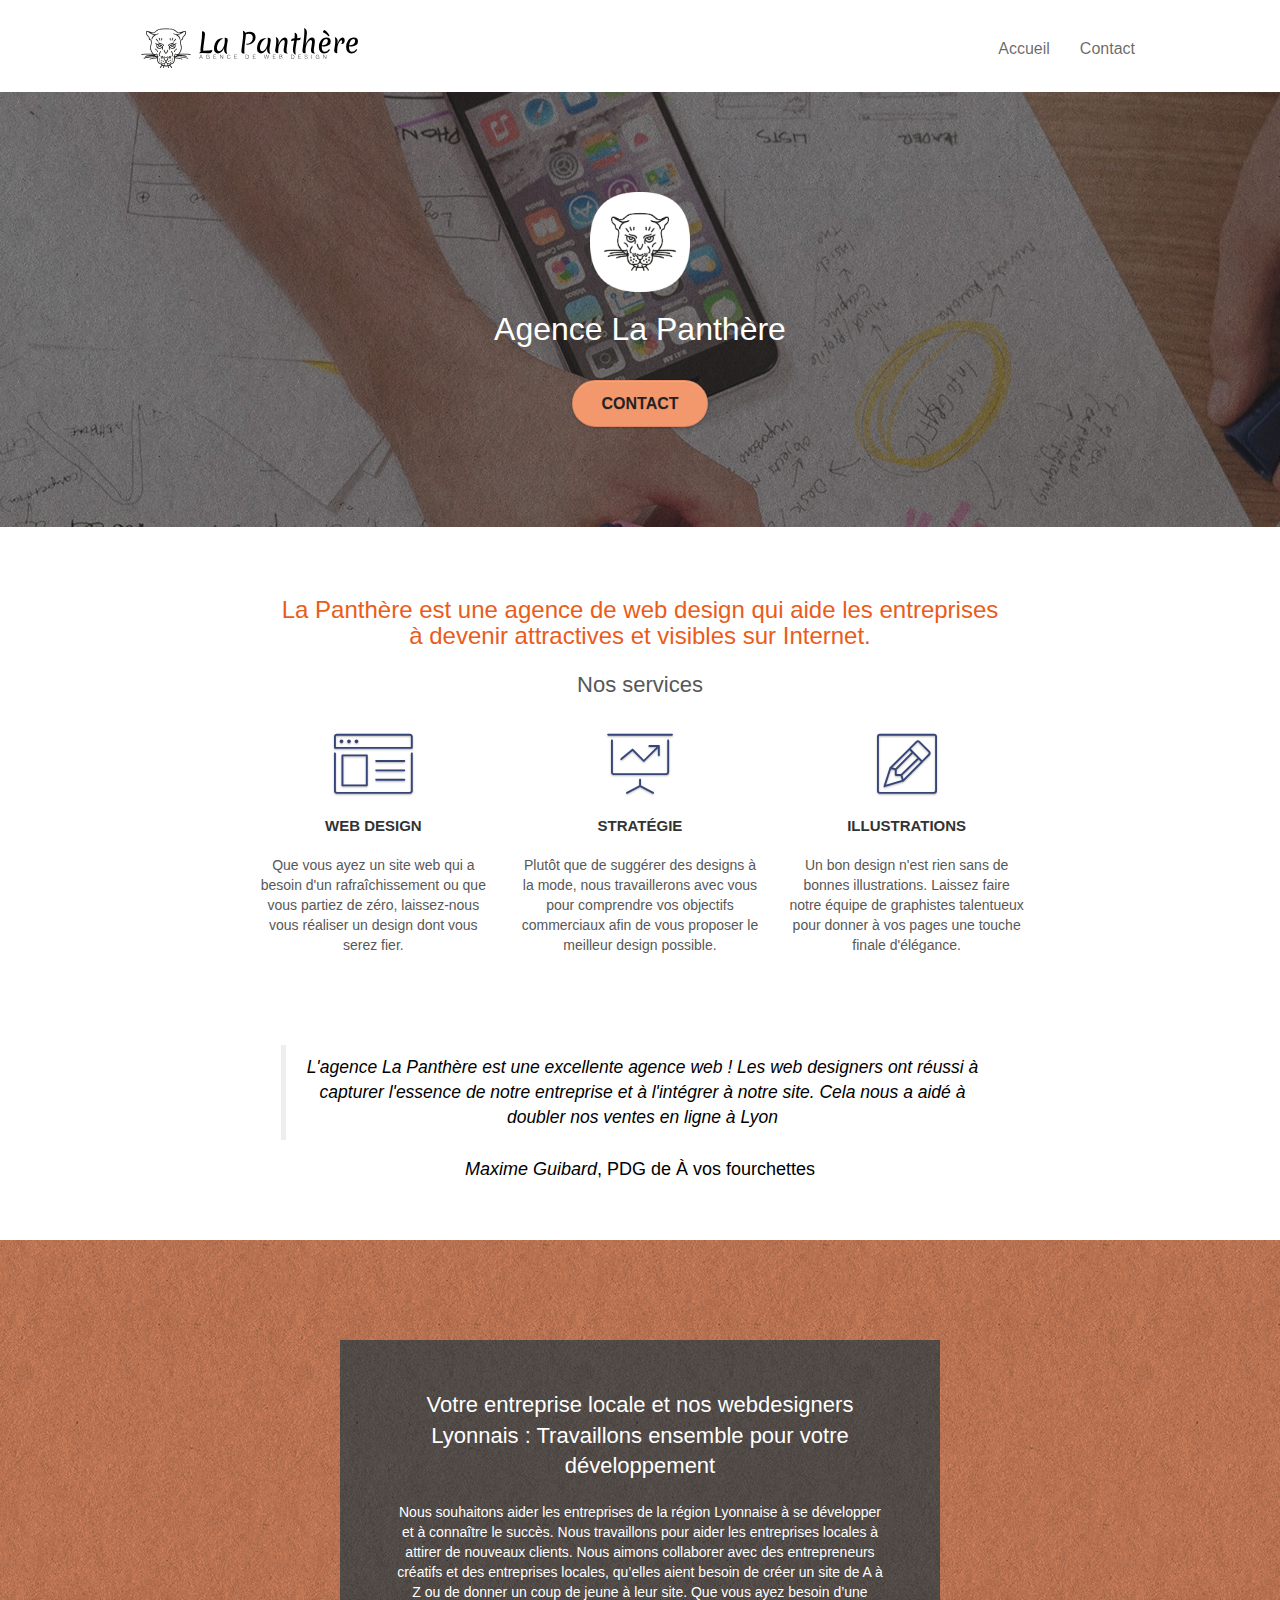
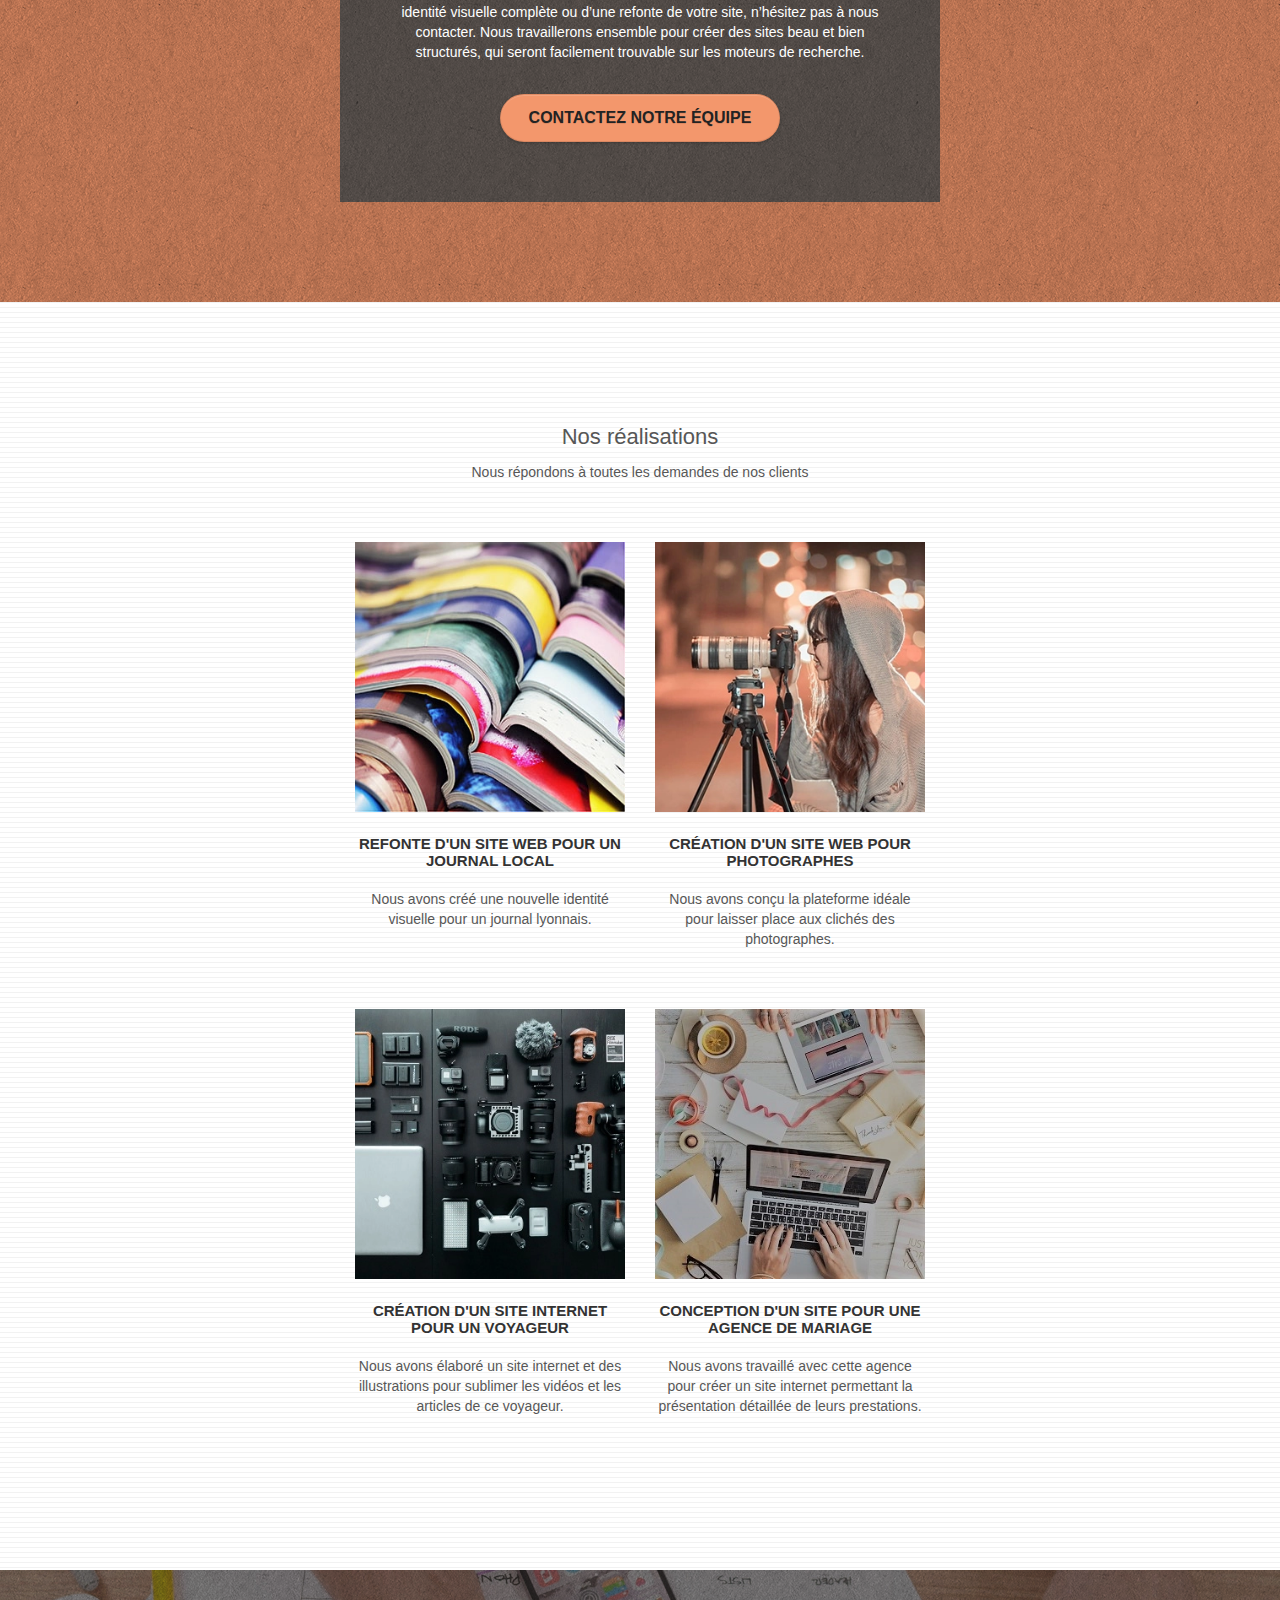
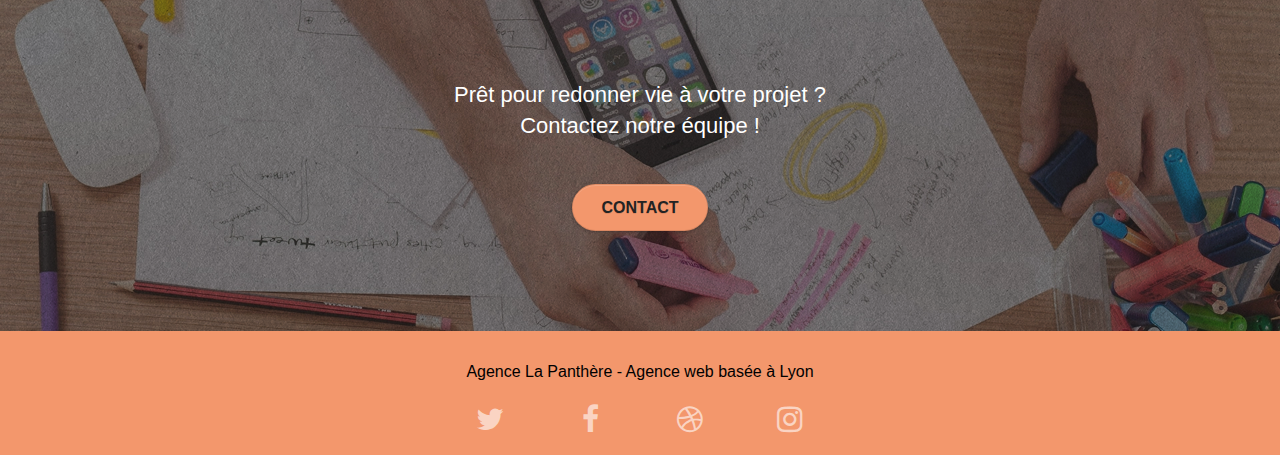
==== commit 7b5e6515: "JS dans le footer" ====
--- a/index.html
+++ b/index.html
@@ -14,10 +14,6 @@
 	<link rel="stylesheet" type="text/css" href="style.min.css">
 	<link rel="stylesheet" type="text/css" href="./css/font-awesome.min.css">
 	<link rel="stylesheet" type="text/css" href="./css/et-line.min.css">
-	<script src="./js/jquery-2.1.0.min.js"></script>
-	<script src="./js/bootstrap.min.js"></script>
-	<script src="./js/blocs.min.js"></script>
-	<script src="./js/jquery.touchSwipe.min.js" defer></script>
 </head>
 
 <body class="page-container">
@@ -249,5 +245,8 @@
 	</footer>
 	<!-- Footer END -->
 </body>
-
+<script src="./js/jquery-2.1.0.min.js"></script>
+<script src="./js/bootstrap.min.js"></script>
+<script src="./js/blocs.min.js"></script>
+<script src="./js/jquery.touchSwipe.min.js" defer></script>
 </html>--- a/style.min.css
+++ b/style.min.css
@@ -1 +1 @@
-body{margin:0;padding:0;background:#fff;overflow-x:hidden;-webkit-font-smoothing:antialiased;-moz-osx-font-smoothing:grayscale}a,button{transition:all .3s ease-in-out}a:hover{text-decoration:none;cursor:pointer}#page-loading-blocs-notifaction{position:fixed;top:0;bottom:0;width:100%;z-index:100000;background:#fff url(img/pageload-spinner.gif) no-repeat center center}.bloc{width:100%;clear:both;background:50% 50% no-repeat;padding:0 50px;-webkit-background-size:cover;-moz-background-size:cover;-o-background-size:cover;background-size:cover;position:relative}.bloc .container{padding-left:0;padding-right:0}.bloc-lg{padding:100px 50px}.bloc-md{padding:50px}.bloc-sm{padding:20px 50px}.bg-b-edge,.bg-bl-edge,.bg-br-edge,.bg-center,.bg-l-edge,.bg-r-edge,.bg-repeat,.bg-t-edge,.bg-tl-edge,.bg-tr-edge{-webkit-background-size:auto!important;-moz-background-size:auto!important;-o-background-size:auto!important;background-size:auto!important}.bg-repeat{background:repeat}.bg-t-edge{background:top no-repeat}.bloc-bg-texture::before{content:"";background-size:2px 2px;position:absolute;top:0;bottom:0;left:0;right:0}.texture-paper::before{background:url(img/texture-paper.png);background-size:280px 280px}.b-parallax{background-attachment:fixed}.d-bloc{color:rgba(255,255,255,.7)}.d-bloc button:hover{color:rgba(255,255,255,.9)}.d-bloc .icon-round,.d-bloc .icon-rounded,.d-bloc .icon-semi-rounded-a,.d-bloc .icon-semi-rounded-b,.d-bloc .icon-square{border-color:rgba(255,255,255,.9)}.d-bloc .divider-h span{border-color:rgba(255,255,255,.2)}.d-bloc .a-btn,.d-bloc .navbar a,.d-bloc .navbar-brand,.d-bloc a .icon-lg,.d-bloc a .icon-md,.d-bloc a .icon-sm,.d-bloc a .icon-xl,.d-bloc h1 a,.d-bloc h2 a,.d-bloc h3 a,.d-bloc h4 a,.d-bloc h5 a,.d-bloc h6 a,.d-bloc p a{color:rgba(255,255,255,.6)}.d-bloc .a-btn:hover,.d-bloc .navbar a:hover,.d-bloc .navbar-brand:hover,.d-bloc a:hover .icon-lg,.d-bloc a:hover .icon-md,.d-bloc a:hover .icon-sm,.d-bloc a:hover .icon-xl,.d-bloc h1 a:hover,.d-bloc h2 a:hover,.d-bloc h3 a:hover,.d-bloc h4 a:hover,.d-bloc h5 a:hover,.d-bloc h6 a:hover,.d-bloc p a:hover{color:rgba(255,255,255,1)}.d-bloc .navbar-toggle .icon-bar{background:rgba(255,255,255,1)}.d-bloc .btn-wire,.d-bloc .btn-wire:hover{color:rgba(255,255,255,1);border-color:rgba(255,255,255,1)}.d-bloc .panel{color:rgba(0,0,0,.5)}.d-bloc .panel button:hover{color:rgba(0,0,0,.7)}.d-bloc .panel icon{border-color:rgba(0,0,0,.7)}.d-bloc .panel .divider-h span{border-color:rgba(0,0,0,.1)}.d-bloc .panel .a-btn{color:rgba(0,0,0,.6)}.d-bloc .panel .a-btn:hover{color:rgba(0,0,0,1)}.d-bloc .panel .btn-wire,.d-bloc .panel .btn-wire:hover{color:rgba(0,0,0,.7);border-color:rgba(0,0,0,.3)}.d-bloc .panel,.l-bloc{color:rgba(0,0,0,.5)}.d-bloc .panel button:hover,.l-bloc button:hover{color:rgba(0,0,0,.7)}.l-bloc .icon-round,.l-bloc .icon-rounded,.l-bloc .icon-semi-rounded-a,.l-bloc .icon-semi-rounded-b,.l-bloc .icon-square{border-color:rgba(0,0,0,.7)}.d-bloc .panel .divider-h span,.l-bloc .divider-h span{border-color:rgba(0,0,0,.1)}.d-bloc .panel .a-btn,.l-bloc .a-btn,.l-bloc .navbar a,.l-bloc .navbar-brand,.l-bloc a .icon-lg,.l-bloc a .icon-md,.l-bloc a .icon-sm,.l-bloc a .icon-xl,.l-bloc h1 a,.l-bloc h2 a,.l-bloc h3 a,.l-bloc h4 a,.l-bloc h5 a,.l-bloc h6 a,.l-bloc p a{color:rgba(0,0,0,.6)}.d-bloc .panel .a-btn:hover,.l-bloc .a-btn:hover,.l-bloc .navbar a:hover,.l-bloc .navbar-brand:hover,.l-bloc a:hover .icon-lg,.l-bloc a:hover .icon-md,.l-bloc a:hover .icon-sm,.l-bloc a:hover .icon-xl,.l-bloc h1 a:hover,.l-bloc h2 a:hover,.l-bloc h3 a:hover,.l-bloc h4 a:hover,.l-bloc h5 a:hover,.l-bloc h6 a:hover,.l-bloc p a:hover{color:rgba(0,0,0,1)}.l-bloc .navbar-toggle .icon-bar{color:rgba(0,0,0,.6)}.d-bloc .panel .btn-wire,.d-bloc .panel .btn-wire:hover,.l-bloc .btn-wire,.l-bloc .btn-wire:hover{color:rgba(0,0,0,.7);border-color:rgba(0,0,0,.3)}.voffset{margin-top:30px}.voffset-lg{margin-top:80px}.row-no-gutters{margin-right:0;margin-left:0}.row.row-no-gutters>[class*=" col-"],.row.row-no-gutters>[class^=col-]{padding-right:0;padding-left:0}#bloc-1-hero h1{font-size:32px}.navbar{margin-bottom:0;z-index:1}.navbar-brand{height:auto;padding:3px 15px;font-size:25px;font-weight:400;font-weight:600;line-height:44px}.navbar-brand img{max-height:200px;margin:0 5px 0 0;display:inline}.navbar-brand img[src$=svg]{min-width:100px}.nav-center .navbar-brand img{margin:0}.navbar .nav{padding-top:2px;margin-right:-16px;float:right;z-index:1}.nav>li{float:left;margin-top:4px;font-size:16px}.navbar-nav .open .dropdown-menu>li>a{text-align:inherit}.nav>li a:focus,.nav>li a:hover{background:0 0}.navbar-toggle{margin:10px 10px 0 0;border:0}.navbar-toggle:hover{background:0 0!important}.navbar-toggle .icon-bar{background-color:rgba(0,0,0,.5);width:26px}.nav-invert .navbar .nav{float:left}.nav-invert .navbar-brand,.nav-invert .navbar-header{float:right;position:relative;z-index:2}@media (min-width:768px){.site-navigation{position:absolute;top:50%;right:20px;transform:translate(0,-50%);-webkit-transform:translateY(-50%)}.nav>li .dropdown-menu a,.nav>li .dropdown-menu a:hover{color:#484848}.nav-invert .site-navigation{left:0;right:0}.nav-center{text-align:center}.nav-center .navbar-header{width:100%}.nav-center .nav>li,.nav-center .navbar-brand,.nav-center .navbar-header{float:none;display:inline-block}.nav-center .site-navigation{position:relative;width:100%;right:0;margin-right:0;margin-top:20px}.nav-center.mini-nav .navbar-toggle{float:none;margin:10px auto 0}}.nav>li>.dropdown a{background:0 0!important;display:block;padding:14px 15px}nav .caret{margin:0 5px}.dropdown-menu .dropdown-menu{top:-8px;left:100%}.dropdown-menu .dropmenu-flow-right{top:100%;left:0;margin-left:-1px;border-top-left-radius:0;border-top-right-radius:0}.dropdown-menu .dropdown span{border:4px solid #000;border-top-color:transparent;border-right-color:transparent;border-bottom-color:transparent;margin:6px -5px 0 0!important;float:right}.mg-md{margin-top:10px;margin-bottom:20px}.mg-lg{margin-top:10px;margin-bottom:40px}.btn.pull-right{margin:0 0 5px 5px}.btn-d,.btn-d:focus,.btn-d:hover{color:#fff;background:rgba(0,0,0,.3)}.btn-rd{border-radius:40px}.btn-clean{border:1px solid rgba(0,0,0,.08);border-bottom-color:rgba(0,0,0,.1);text-shadow:0 1px 0 rgba(0,0,1,.1);box-shadow:0 1px 3px rgba(0,0,1,.25),inset 0 1px 0 0 rgba(255,255,255,.15)}.icon-md{font-size:30px!important}.icon-lg{font-size:60px!important}.sm-shadow{text-shadow:0 1px 2px rgba(0,0,0,.3)}.panel-sq,.panel-sq .panel-footer,.panel-sq .panel-heading{border-radius:0}.panel-rd{border-radius:30px}.panel-rd .panel-heading{border-radius:29px 29px 0 0}.panel-rd .panel-footer{border-radius:0 0 29px 29px}.form-control{border-color:rgba(0,0,0,.1);box-shadow:none}.scrollToTop{width:40px;height:40px;position:fixed;bottom:20px;right:20px;opacity:0;z-index:500;transition:all .3s ease-in-out}.scrollToTop span{margin-top:6px}.showScrollTop{font-size:14px;opacity:1}a[data-lightbox]{position:relative;display:block;text-align:center}a[data-lightbox]:hover::before{content:"+";font-family:HelveticaNeue-Light,"Helvetica Neue Light","Helvetica Neue",Helvetica,Arial;font-size:32px;width:50px;height:50px;margin-left:-25px;border-radius:50%;background:rgba(0,0,0,.6);color:#fff;font-weight:100;z-index:1;position:absolute;top:50%;transform:translateY(-50%);-webkit-transform:translateY(-50%)}a[data-lightbox]:hover img{opacity:.6;-webkit-animation-fill-mode:none;animation-fill-mode:none}#lightbox-modal{display:flex;align-items:center}#lightbox-modal .modal-dialog{width:90%;max-width:900px;margin:0 auto 0}#lightbox-modal .modal-dialog img{max-height:90vh;margin:0 auto}.lightbox-caption{padding:20px;color:#fff;background:rgba(0,0,0,.5);position:absolute;left:15px;right:15px;bottom:5px}.close-lightbox{color:#fff;font-size:30px;position:absolute;top:20px;right:20px;z-index:20;background:rgba(0,0,0,.5);border:none;line-height:30px;padding:0 9px 5px;opacity:.3}.close-lightbox:hover,.next-lightbox:hover,.prev-lightbox:hover{opacity:1;color:#fff}.next-lightbox,.prev-lightbox{font-size:20px;color:rgba(255,255,255,.9);background:rgba(0,0,0,.5);transition:all .2s ease-in-out;position:absolute;top:45%;z-index:1;opacity:.4}.next-lightbox{padding:6px 8px 1px 13px;right:25px}.prev-lightbox{padding:6px 13px 1px 10px;left:25px}.snapshot-lb .modal-body{padding-bottom:45px}.snapshot-lb .lightbox-caption{padding:0;color:rgba(0,0,0,.5);background:0 0}.btn,a,h1,h2,h3,h4,h5,h6,label,p{font-family:helvetica;font-weight:400;color:#575757}.container{max-width:1000px}.hero-bloc-text{font-size:38px}.hero-bloc-text-sub{font-size:36px}.statement-bloc-text{line-height:26px;font-style:italic;font-size:20px;text-align:center;font-weight:lighter;max-width:520px;margin:auto auto auto auto}p{font-size:14px}.tight-width-whitespace{max-width:600px;margin:auto auto auto auto}.h1{font-size:20px;font-family:"Open Sans"}.cta-hero{margin-top:22px;color:#fff;text-transform:uppercase;padding:12px 28px 12px 28px;font-size:16px;font-weight:700}.social{max-width:400px;margin:auto auto auto auto}h2{font-size:22px;line-height:1.4em}h3{font-size:15px;text-transform:uppercase;font-weight:700;color:#333!important}.med-width-whitespace{max-width:800px;margin:auto auto auto auto;box-shadow:0 0 0 #000}h1{color:#333!important}h4{color:#333!important}.icons{margin-bottom:14px;margin-top:24px}.white{color:#fff!important}.portfolio-thumb{margin-bottom:24px}.portfolio-row{margin-bottom:44px;margin-top:50px}.avatar{box-shadow:0 4px 9px rgba(0,0,0,.3)}.black-background{background-color:rgb(92 92 92 / 90%);padding:40px 40px 40px 40px}.bold-link{font-weight:900;text-decoration:underline!important}.bgc-white{background-color:#fff}.bgc-dark-slate-blue{background-color:#364577}.bgc-atomic-tangerine{background-color:#f3976c}.tc-white{color:#f3976c!important}.btn-atomic-tangerine{background:#f3976c;color:#232323}.btn-atomic-tangerine:hover{background:#f1bca3;color:#232323}.ltc-white{color:#fff!important}.ltc-white:hover{color:#ccc!important}.ltc-atomic-tangerine{color:#f3976c!important}.ltc-atomic-tangerine:hover{color:#c27956!important}.icon-dark-slate-blue{color:#364577!important;border-color:#364577!important}.bg-dots-bg{background-image:url(img/dots-bg.png)}.bg-lines-h2-bg{background-image:url(img/lines-h2-bg.png)}.bg-banniere{background-image:url(img/agence-la-panthere.jpg)}.bg-presentation{background-image:url(img/image-de-presentation.bmp)}.black{color:#000}.fs-2{font-size:16px}.bold{font-weight:700}.above-all{z-index:99;position:relative}.ta-only{display:none}:focus{outline:2px solid #00b7ff}@supports selector(:focus-visible){:focus:not(:focus-visible){outline-color:transparent}}:focus-visible{outline:2px solid #00b7ff}.orange{color:#ea5c1a}.pd-lg{padding:0 11vw}@media (max-width:1024px){.bloc{padding-left:20px;padding-right:20px}.bloc-tile-2.full-width-bloc .container,.bloc-tile-3.full-width-bloc .container,.bloc-tile-4.full-width-bloc .container,.bloc.full-width-bloc{padding-left:0;padding-right:0}}@media (max-width:992px) and (min-width:768px){.navbar .nav{max-width:80%}.nav-center.navbar .nav{max-width:100%}}@media only screen and (min-device-width:768px) and (max-device-width:1024px) and (orientation:landscape){.b-parallax{background-attachment:scroll}}@media only screen and (min-device-width:1024px) and (max-device-width:1366px) and (-webkit-min-device-pixel-ratio:1.5){.b-parallax{background-attachment:scroll}}@media (max-width:991px){.container{width:100%}.b-parallax{background-attachment:scroll}#hero-bloc,.page-container{overflow-x:hidden;position:relative}.bloc{padding-left:constant(safe-area-inset-left);padding-right:constant(safe-area-inset-right)}.bloc-group,.bloc-group .bloc{display:block;width:100%}.bloc-fill-screen .fill-bloc-bottom-edge,.bloc-fill-screen .fill-bloc-top-edge{padding:0 20px;padding-left:constant(safe-area-inset-left);padding-right:constant(safe-area-inset-right)}}@media (max-width:767px){.page-container{overflow-x:hidden;position:relative}#disqus_thread,h1,h2,h3,h4,h5,h6,p{padding-left:10px!important;padding-right:10px!important}.b-parallax{background-attachment:scroll}.navbar .nav{padding-top:0;border-top:1px solid rgba(0,0,0,.2);float:none!important}.navbar.row{margin-left:0;margin-right:0}.site-navigation{position:inherit;transform:none;-webkit-transform:none;-ms-transform:none}.nav>li{margin-top:0;border-bottom:1px solid rgba(0,0,0,.1);background:rgba(0,0,0,.05);text-align:left;padding-left:15px;width:100%}.nav>li:hover{background:rgba(0,0,0,.08)}.dropdown .dropdown a .caret{float:none;margin:5px 0 0 10px!important;border:4px solid #000;border-bottom-color:transparent;border-right-color:transparent;border-left-color:transparent}#hero-bloc .navbar .nav{background:rgba(0,0,0,.8)}#hero-bloc .navbar .nav a{color:rgba(255,255,255,.6)}.hero{padding:50px 0}.hero-nav{left:-1px;right:-1px}.navbar-collapse{padding:0;overflow-x:hidden;-webkit-box-shadow:none;box-shadow:none}.navbar-brand img{max-height:40px;width:auto}.nav-invert .navbar-header{float:none;width:100%}.nav-invert .navbar-toggle{float:left;margin-left:10px}.bloc{padding-left:0;padding-right:0}.bloc-lg,.bloc-xl,.bloc-xxl{padding:40px 0}.bloc-md,.bloc-sm{padding-left:0;padding-right:0}.bloc-fill-screen .fill-bloc-bottom-edge,.bloc-fill-screen .fill-bloc-top-edge,.bloc-tile-2 .container,.bloc-tile-3 .container,.bloc-tile-4 .container{padding-left:0;padding-right:0}.a-block{padding:0 10px}.btn-dwn{display:none}.voffset{margin-top:5px}.voffset-md{margin-top:20px}.voffset-lg{margin-top:30px}form{padding:5px}.close-lightbox{display:inline-block}.blocsapp-device-iphone5{background-size:216px 425px;padding-top:60px;width:216px;height:425px}.blocsapp-device-iphone5 img{width:180px;height:320px}}@media (max-width:400px){.bloc{padding-left:0;padding-right:0}}@media (max-width:767px){.bloc-mob-center-text{text-align:center}}+body{margin:0;padding:0;background:#fff;overflow-x:hidden;-webkit-font-smoothing:antialiased;-moz-osx-font-smoothing:grayscale}a,button{transition:all .3s ease-in-out}a:hover{text-decoration:none;cursor:pointer}#page-loading-blocs-notifaction{position:fixed;top:0;bottom:0;width:100%;z-index:100000;background:#fff url(img/pageload-spinner.gif) no-repeat center center}.bloc{width:100%;clear:both;background:50% 50% no-repeat;padding:0 50px;-webkit-background-size:cover;-moz-background-size:cover;-o-background-size:cover;background-size:cover;position:relative}.bloc .container{padding-left:0;padding-right:0}.bloc-lg{padding:100px 50px}.bloc-md{padding:50px}.bloc-sm{padding:20px 50px}.bg-b-edge,.bg-bl-edge,.bg-br-edge,.bg-center,.bg-l-edge,.bg-r-edge,.bg-repeat,.bg-t-edge,.bg-tl-edge,.bg-tr-edge{-webkit-background-size:auto!important;-moz-background-size:auto!important;-o-background-size:auto!important;background-size:auto!important}.bg-repeat{background:repeat}.bg-t-edge{background:top no-repeat}.bloc-bg-texture::before{content:"";background-size:2px 2px;position:absolute;top:0;bottom:0;left:0;right:0}.texture-paper::before{background:url(img/texture-paper.webp);background-size:280px 280px}.b-parallax{background-attachment:fixed}.d-bloc{color:rgba(255,255,255,.7)}.d-bloc button:hover{color:rgba(255,255,255,.9)}.d-bloc .icon-round,.d-bloc .icon-rounded,.d-bloc .icon-semi-rounded-a,.d-bloc .icon-semi-rounded-b,.d-bloc .icon-square{border-color:rgba(255,255,255,.9)}.d-bloc .divider-h span{border-color:rgba(255,255,255,.2)}.d-bloc .a-btn,.d-bloc .navbar a,.d-bloc .navbar-brand,.d-bloc a .icon-lg,.d-bloc a .icon-md,.d-bloc a .icon-sm,.d-bloc a .icon-xl,.d-bloc h1 a,.d-bloc h2 a,.d-bloc h3 a,.d-bloc h4 a,.d-bloc h5 a,.d-bloc h6 a,.d-bloc p a{color:rgba(255,255,255,.6)}.d-bloc .a-btn:hover,.d-bloc .navbar a:hover,.d-bloc .navbar-brand:hover,.d-bloc a:hover .icon-lg,.d-bloc a:hover .icon-md,.d-bloc a:hover .icon-sm,.d-bloc a:hover .icon-xl,.d-bloc h1 a:hover,.d-bloc h2 a:hover,.d-bloc h3 a:hover,.d-bloc h4 a:hover,.d-bloc h5 a:hover,.d-bloc h6 a:hover,.d-bloc p a:hover{color:rgba(255,255,255,1)}.d-bloc .navbar-toggle .icon-bar{background:rgba(255,255,255,1)}.d-bloc .btn-wire,.d-bloc .btn-wire:hover{color:rgba(255,255,255,1);border-color:rgba(255,255,255,1)}.d-bloc .panel{color:rgba(0,0,0,.5)}.d-bloc .panel button:hover{color:rgba(0,0,0,.7)}.d-bloc .panel icon{border-color:rgba(0,0,0,.7)}.d-bloc .panel .divider-h span{border-color:rgba(0,0,0,.1)}.d-bloc .panel .a-btn{color:rgba(0,0,0,.6)}.d-bloc .panel .a-btn:hover{color:rgba(0,0,0,1)}.d-bloc .panel .btn-wire,.d-bloc .panel .btn-wire:hover{color:rgba(0,0,0,.7);border-color:rgba(0,0,0,.3)}.d-bloc .panel,.l-bloc{color:rgba(0,0,0,.5)}.d-bloc .panel button:hover,.l-bloc button:hover{color:rgba(0,0,0,.7)}.l-bloc .icon-round,.l-bloc .icon-rounded,.l-bloc .icon-semi-rounded-a,.l-bloc .icon-semi-rounded-b,.l-bloc .icon-square{border-color:rgba(0,0,0,.7)}.d-bloc .panel .divider-h span,.l-bloc .divider-h span{border-color:rgba(0,0,0,.1)}.d-bloc .panel .a-btn,.l-bloc .a-btn,.l-bloc .navbar a,.l-bloc .navbar-brand,.l-bloc a .icon-lg,.l-bloc a .icon-md,.l-bloc a .icon-sm,.l-bloc a .icon-xl,.l-bloc h1 a,.l-bloc h2 a,.l-bloc h3 a,.l-bloc h4 a,.l-bloc h5 a,.l-bloc h6 a,.l-bloc p a{color:rgba(0,0,0,.6)}.d-bloc .panel .a-btn:hover,.l-bloc .a-btn:hover,.l-bloc .navbar a:hover,.l-bloc .navbar-brand:hover,.l-bloc a:hover .icon-lg,.l-bloc a:hover .icon-md,.l-bloc a:hover .icon-sm,.l-bloc a:hover .icon-xl,.l-bloc h1 a:hover,.l-bloc h2 a:hover,.l-bloc h3 a:hover,.l-bloc h4 a:hover,.l-bloc h5 a:hover,.l-bloc h6 a:hover,.l-bloc p a:hover{color:rgba(0,0,0,1)}.l-bloc .navbar-toggle .icon-bar{color:rgba(0,0,0,.6)}.d-bloc .panel .btn-wire,.d-bloc .panel .btn-wire:hover,.l-bloc .btn-wire,.l-bloc .btn-wire:hover{color:rgba(0,0,0,.7);border-color:rgba(0,0,0,.3)}.voffset{margin-top:30px}.voffset-lg{margin-top:80px}.row-no-gutters{margin-right:0;margin-left:0}.row.row-no-gutters>[class*=" col-"],.row.row-no-gutters>[class^=col-]{padding-right:0;padding-left:0}#bloc-1-hero h1{font-size:32px}.navbar{margin-bottom:0;z-index:1}.navbar-brand{height:auto;padding:3px 15px;font-size:25px;font-weight:400;font-weight:600;line-height:44px}.navbar-brand img{max-height:200px;margin:0 5px 0 0;display:inline}.navbar-brand img[src$=svg]{min-width:100px}.nav-center .navbar-brand img{margin:0}.navbar .nav{padding-top:2px;margin-right:-16px;float:right;z-index:1}.nav>li{float:left;margin-top:4px;font-size:16px}.navbar-nav .open .dropdown-menu>li>a{text-align:inherit}.nav>li a:focus,.nav>li a:hover{background:0 0}.navbar-toggle{margin:10px 10px 0 0;border:0}.navbar-toggle:hover{background:0 0!important}.navbar-toggle .icon-bar{background-color:rgba(0,0,0,.5);width:26px}.nav-invert .navbar .nav{float:left}.nav-invert .navbar-brand,.nav-invert .navbar-header{float:right;position:relative;z-index:2}@media (min-width:768px){.site-navigation{position:absolute;top:50%;right:20px;transform:translate(0,-50%);-webkit-transform:translateY(-50%)}.nav>li .dropdown-menu a,.nav>li .dropdown-menu a:hover{color:#484848}.nav-invert .site-navigation{left:0;right:0}.nav-center{text-align:center}.nav-center .navbar-header{width:100%}.nav-center .nav>li,.nav-center .navbar-brand,.nav-center .navbar-header{float:none;display:inline-block}.nav-center .site-navigation{position:relative;width:100%;right:0;margin-right:0;margin-top:20px}.nav-center.mini-nav .navbar-toggle{float:none;margin:10px auto 0}}.nav>li>.dropdown a{background:0 0!important;display:block;padding:14px 15px}nav .caret{margin:0 5px}.dropdown-menu .dropdown-menu{top:-8px;left:100%}.dropdown-menu .dropmenu-flow-right{top:100%;left:0;margin-left:-1px;border-top-left-radius:0;border-top-right-radius:0}.dropdown-menu .dropdown span{border:4px solid #000;border-top-color:transparent;border-right-color:transparent;border-bottom-color:transparent;margin:6px -5px 0 0!important;float:right}.mg-md{margin-top:10px;margin-bottom:20px}.mg-lg{margin-top:10px;margin-bottom:40px}.btn.pull-right{margin:0 0 5px 5px}.btn-d,.btn-d:focus,.btn-d:hover{color:#fff;background:rgba(0,0,0,.3)}.btn-rd{border-radius:40px}.btn-clean{border:1px solid rgba(0,0,0,.08);border-bottom-color:rgba(0,0,0,.1);text-shadow:0 1px 0 rgba(0,0,1,.1);box-shadow:0 1px 3px rgba(0,0,1,.25),inset 0 1px 0 0 rgba(255,255,255,.15)}.icon-md{font-size:30px!important}.icon-lg{font-size:60px!important}.sm-shadow{text-shadow:0 1px 2px rgba(0,0,0,.3)}.panel-sq,.panel-sq .panel-footer,.panel-sq .panel-heading{border-radius:0}.panel-rd{border-radius:30px}.panel-rd .panel-heading{border-radius:29px 29px 0 0}.panel-rd .panel-footer{border-radius:0 0 29px 29px}.form-control{border-color:rgba(0,0,0,.1);box-shadow:none}.scrollToTop{width:40px;height:40px;position:fixed;bottom:20px;right:20px;opacity:0;z-index:500;transition:all .3s ease-in-out}.scrollToTop span{margin-top:6px}.showScrollTop{font-size:14px;opacity:1}a[data-lightbox]{position:relative;display:block;text-align:center}a[data-lightbox]:hover::before{content:"+";font-family:HelveticaNeue-Light,"Helvetica Neue Light","Helvetica Neue",Helvetica,Arial;font-size:32px;width:50px;height:50px;margin-left:-25px;border-radius:50%;background:rgba(0,0,0,.6);color:#fff;font-weight:100;z-index:1;position:absolute;top:50%;transform:translateY(-50%);-webkit-transform:translateY(-50%)}a[data-lightbox]:hover img{opacity:.6;-webkit-animation-fill-mode:none;animation-fill-mode:none}#lightbox-modal{display:flex;align-items:center}#lightbox-modal .modal-dialog{width:90%;max-width:900px;margin:0 auto 0}#lightbox-modal .modal-dialog img{max-height:90vh;margin:0 auto}.lightbox-caption{padding:20px;color:#fff;background:rgba(0,0,0,.5);position:absolute;left:15px;right:15px;bottom:5px}.close-lightbox{color:#fff;font-size:30px;position:absolute;top:20px;right:20px;z-index:20;background:rgba(0,0,0,.5);border:none;line-height:30px;padding:0 9px 5px;opacity:.3}.close-lightbox:hover,.next-lightbox:hover,.prev-lightbox:hover{opacity:1;color:#fff}.next-lightbox,.prev-lightbox{font-size:20px;color:rgba(255,255,255,.9);background:rgba(0,0,0,.5);transition:all .2s ease-in-out;position:absolute;top:45%;z-index:1;opacity:.4}.next-lightbox{padding:6px 8px 1px 13px;right:25px}.prev-lightbox{padding:6px 13px 1px 10px;left:25px}.snapshot-lb .modal-body{padding-bottom:45px}.snapshot-lb .lightbox-caption{padding:0;color:rgba(0,0,0,.5);background:0 0}.btn,a,h1,h2,h3,h4,h5,h6,label,p{font-family:helvetica;font-weight:400;color:#575757}.container{max-width:1000px}.hero-bloc-text{font-size:38px}.hero-bloc-text-sub{font-size:36px}.statement-bloc-text{line-height:26px;font-style:italic;font-size:20px;text-align:center;font-weight:lighter;max-width:520px;margin:auto auto auto auto}p{font-size:14px}.tight-width-whitespace{max-width:600px;margin:auto auto auto auto}.h1{font-size:20px;font-family:"Open Sans"}.cta-hero{margin-top:22px;color:#fff;text-transform:uppercase;padding:12px 28px 12px 28px;font-size:16px;font-weight:700}.social{max-width:400px;margin:auto auto auto auto}h2{font-size:22px;line-height:1.4em}h3{font-size:15px;text-transform:uppercase;font-weight:700;color:#333!important}.med-width-whitespace{max-width:800px;margin:auto auto auto auto;box-shadow:0 0 0 #000}h1{color:#333!important}h4{color:#333!important}.icons{margin-bottom:14px;margin-top:24px}.white{color:#fff!important}.portfolio-thumb{margin-bottom:24px}.portfolio-row{margin-bottom:44px;margin-top:50px}.avatar{box-shadow:0 4px 9px rgba(0,0,0,.3)}.black-background{background-color:rgb(92 92 92 / 90%);padding:40px 40px 40px 40px}.bold-link{font-weight:900;text-decoration:underline!important}.bgc-white{background-color:#fff}.bgc-dark-slate-blue{background-color:#364577}.bgc-atomic-tangerine{background-color:#f3976c}.tc-white{color:#f3976c!important}.btn-atomic-tangerine{background:#f3976c;color:#232323}.btn-atomic-tangerine:hover{background:#f1bca3;color:#232323}.ltc-white{color:#fff!important}.ltc-white:hover{color:#ccc!important}.ltc-atomic-tangerine{color:#f3976c!important}.ltc-atomic-tangerine:hover{color:#c27956!important}.icon-dark-slate-blue{color:#364577!important;border-color:#364577!important}.bg-dots-bg{background-image:url(img/dots-bg.webp)}.bg-lines-h2-bg{background-image:url(img/lines-h2-bg.webp)}.bg-banniere{background-image:url(img/agence-la-panthere.webp)}.bg-presentation{background-image:url(img/image-de-presentation.webp)}.black{color:#000}.fs-2{font-size:16px}.bold{font-weight:700}.above-all{z-index:99;position:relative}.ta-only{display:none}:focus{outline:2px solid #00b7ff}@supports selector(:focus-visible){:focus:not(:focus-visible){outline-color:transparent}}:focus-visible{outline:2px solid #00b7ff}.orange{color:#ea5c1a}.pd-lg{padding:0 11vw}@media (max-width:1024px){.bloc{padding-left:20px;padding-right:20px}.bloc-tile-2.full-width-bloc .container,.bloc-tile-3.full-width-bloc .container,.bloc-tile-4.full-width-bloc .container,.bloc.full-width-bloc{padding-left:0;padding-right:0}}@media (max-width:992px) and (min-width:768px){.navbar .nav{max-width:80%}.nav-center.navbar .nav{max-width:100%}}@media only screen and (min-device-width:768px) and (max-device-width:1024px) and (orientation:landscape){.b-parallax{background-attachment:scroll}}@media only screen and (min-device-width:1024px) and (max-device-width:1366px) and (-webkit-min-device-pixel-ratio:1.5){.b-parallax{background-attachment:scroll}}@media (max-width:991px){.container{width:100%}.b-parallax{background-attachment:scroll}#hero-bloc,.page-container{overflow-x:hidden;position:relative}.bloc{padding-left:constant(safe-area-inset-left);padding-right:constant(safe-area-inset-right)}.bloc-group,.bloc-group .bloc{display:block;width:100%}.bloc-fill-screen .fill-bloc-bottom-edge,.bloc-fill-screen .fill-bloc-top-edge{padding:0 20px;padding-left:constant(safe-area-inset-left);padding-right:constant(safe-area-inset-right)}}@media (max-width:767px){.page-container{overflow-x:hidden;position:relative}#disqus_thread,h1,h2,h3,h4,h5,h6,p{padding-left:10px!important;padding-right:10px!important}.b-parallax{background-attachment:scroll}.navbar .nav{padding-top:0;border-top:1px solid rgba(0,0,0,.2);float:none!important}.navbar.row{margin-left:0;margin-right:0}.site-navigation{position:inherit;transform:none;-webkit-transform:none;-ms-transform:none}.nav>li{margin-top:0;border-bottom:1px solid rgba(0,0,0,.1);background:rgba(0,0,0,.05);text-align:left;padding-left:15px;width:100%}.nav>li:hover{background:rgba(0,0,0,.08)}.dropdown .dropdown a .caret{float:none;margin:5px 0 0 10px!important;border:4px solid #000;border-bottom-color:transparent;border-right-color:transparent;border-left-color:transparent}#hero-bloc .navbar .nav{background:rgba(0,0,0,.8)}#hero-bloc .navbar .nav a{color:rgba(255,255,255,.6)}.hero{padding:50px 0}.hero-nav{left:-1px;right:-1px}.navbar-collapse{padding:0;overflow-x:hidden;-webkit-box-shadow:none;box-shadow:none}.navbar-brand img{max-height:40px;width:auto}.nav-invert .navbar-header{float:none;width:100%}.nav-invert .navbar-toggle{float:left;margin-left:10px}.bloc{padding-left:0;padding-right:0}.bloc-lg,.bloc-xl,.bloc-xxl{padding:40px 0}.bloc-md,.bloc-sm{padding-left:0;padding-right:0}.bloc-fill-screen .fill-bloc-bottom-edge,.bloc-fill-screen .fill-bloc-top-edge,.bloc-tile-2 .container,.bloc-tile-3 .container,.bloc-tile-4 .container{padding-left:0;padding-right:0}.a-block{padding:0 10px}.btn-dwn{display:none}.voffset{margin-top:5px}.voffset-md{margin-top:20px}.voffset-lg{margin-top:30px}form{padding:5px}.close-lightbox{display:inline-block}.blocsapp-device-iphone5{background-size:216px 425px;padding-top:60px;width:216px;height:425px}.blocsapp-device-iphone5 img{width:180px;height:320px}}@media (max-width:400px){.bloc{padding-left:0;padding-right:0}}@media (max-width:767px){.bloc-mob-center-text{text-align:center}}